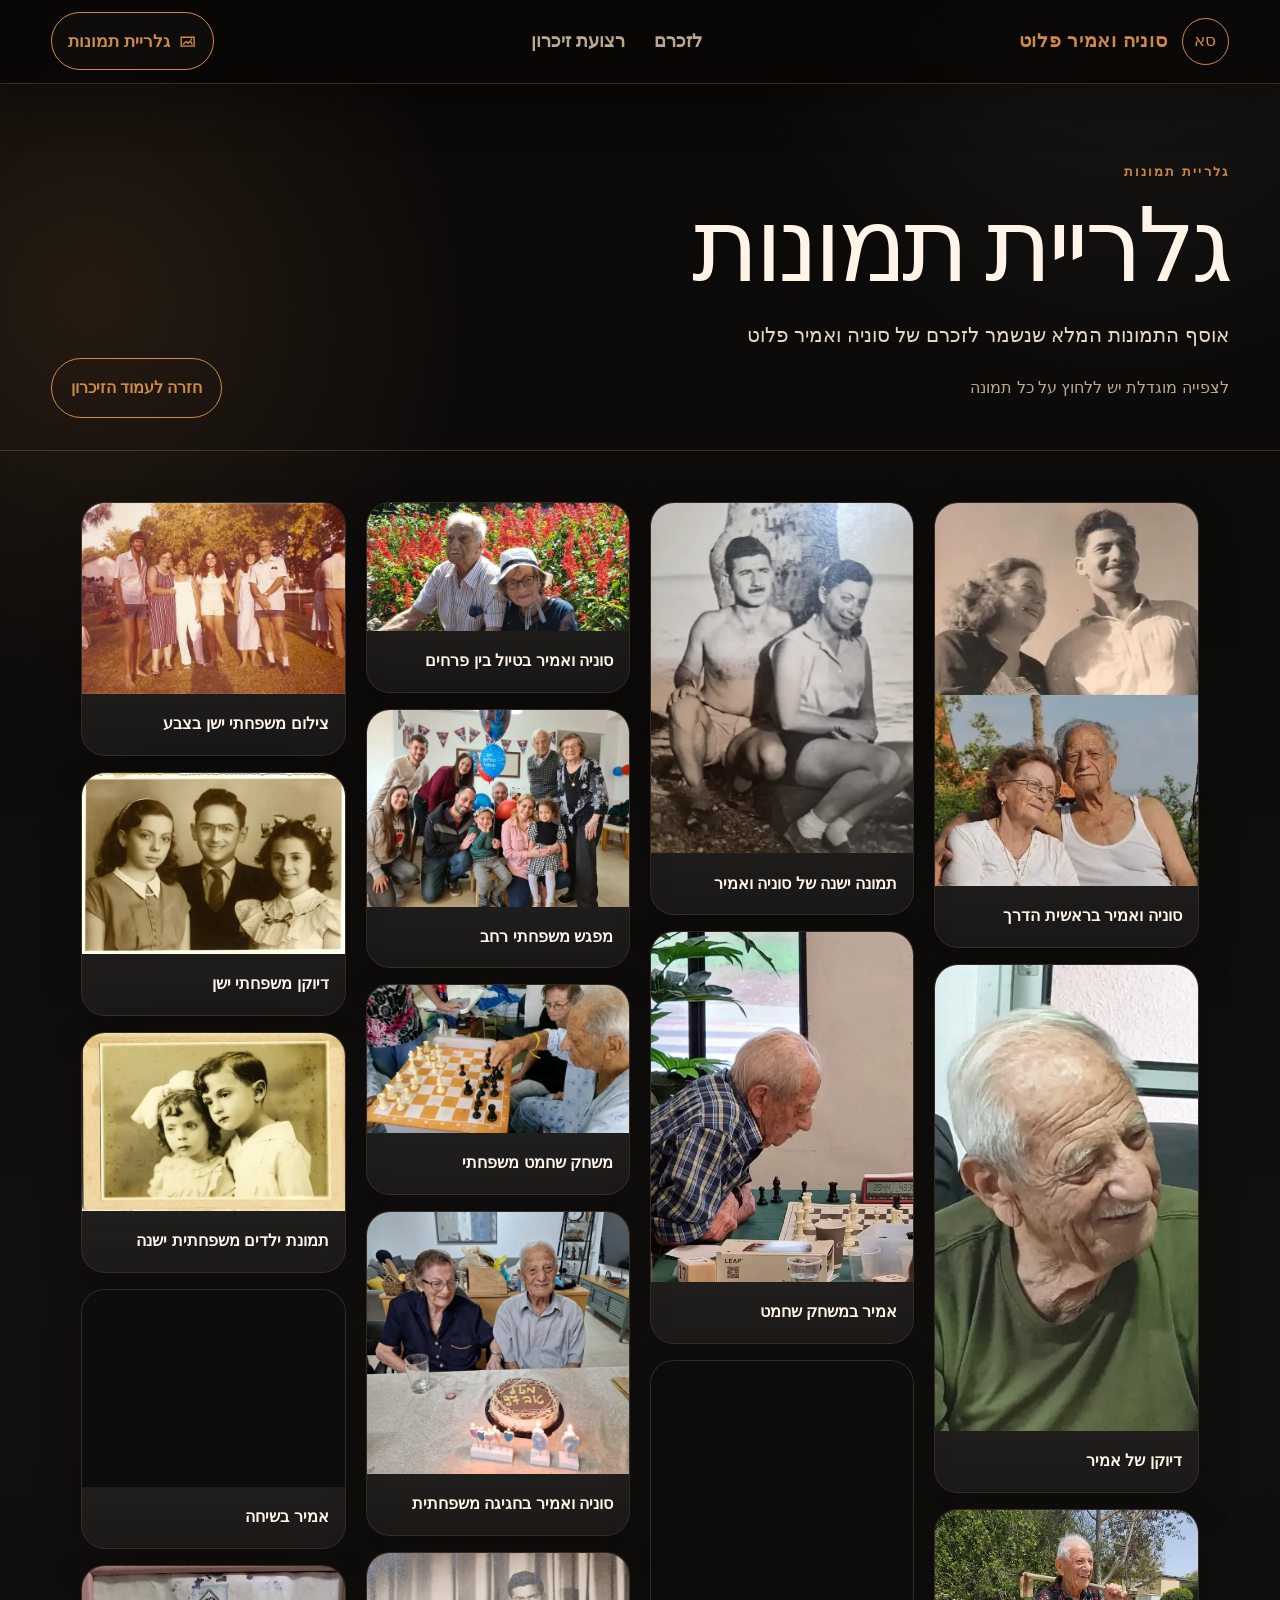
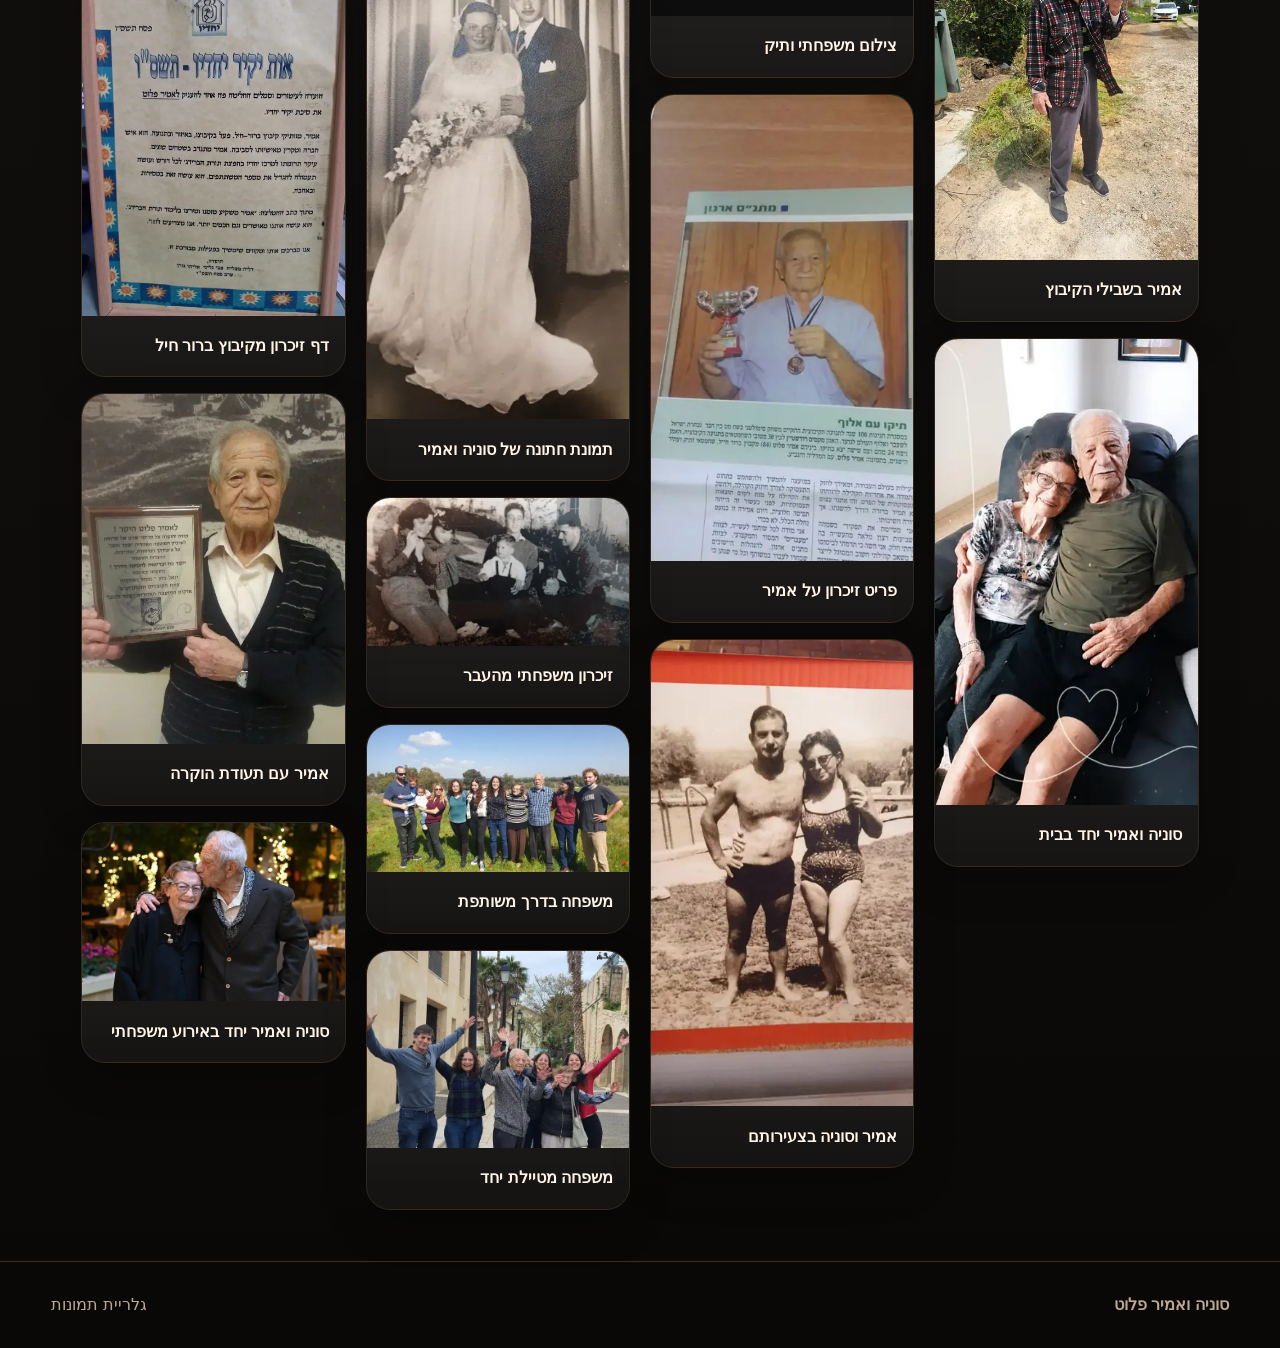
==== gallery.html @ 50bd8952 "Add files via upload" ====
<!DOCTYPE html>
<html dir="rtl" lang="he">
<head>
  <meta charset="utf-8"/>
  <meta name="viewport" content="width=device-width, initial-scale=1"/>
  <title>סוניה ואמיר פלוט — גלריית תמונות</title>
  <meta name="description" content="גלריית התמונות המלאה מתוך עמוד הזיכרון של סוניה ואמיר פלוט."/>
  <meta property="og:type" content="website" />
  <meta property="og:title" content="סוניה ואמיר פלוט — גלריית תמונות" />
  <meta property="og:description" content="גלריית התמונות המלאה מתוך עמוד הזיכרון של סוניה ואמיר פלוט." />
  <meta property="og:image" content="https://chengolz.github.io/gersh123/assets/shared-webp/photo-24.webp" />
  <meta property="og:url" content="https://chengolz.github.io/gersh123/gallery.html" />
  <meta name="twitter:card" content="summary_large_image" />
  <meta name="twitter:title" content="סוניה ואמיר פלוט — גלריית תמונות" />
  <meta name="twitter:description" content="גלריית התמונות המלאה מתוך עמוד הזיכרון של סוניה ואמיר פלוט." />
  <meta name="twitter:image" content="https://chengolz.github.io/gersh123/assets/shared-webp/photo-24.webp" />
  <link rel="stylesheet" href="assets/css/site.css"/>
  <script defer src="assets/js/site.js"></script>
</head>
<body class="theme-museum final-black-page">
<div class="site-shell">
  <a class="skip-link" href="#main">דילוג לתוכן המרכזי</a>

  <header class="site-header">
    <a class="brand" href="index.html" aria-label="דף הבית">
      <span class="brand-mark">סא</span>
      <span>סוניה ואמיר פלוט</span>
    </a>
    <nav class="site-nav" aria-label="ניווט ראשי">
      <a href="index.html#hero">לזכרם</a>
      <a href="index.html#ribbon">רצועת זיכרון</a>
    </nav>
    <a class="header-cta" href="gallery.html" aria-current="page">
      <svg aria-hidden="true" focusable="false" viewBox="0 0 24 24"><path d="M4 6.5h16v11H4z" fill="none" stroke="currentColor" stroke-width="1.7"></path><path d="m6.7 15.2 3.5-3.4 2.3 2.2 2.8-3 2.1 4.2" fill="none" stroke="currentColor" stroke-linecap="round" stroke-linejoin="round" stroke-width="1.7"></path><circle cx="16.6" cy="9.2" fill="currentColor" r="1.1"></circle></svg>
      גלריית תמונות
    </a>
  </header>

  <main id="main" tabindex="-1">
    <section class="gallery-hero clean-gallery-hero">
      <div class="gallery-hero-inner">
        <div>
          <p class="eyebrow">גלריית תמונות</p>
          <h1>גלריית תמונות</h1>
          <p class="lead">אוסף התמונות המלא שנשמר לזכרם של סוניה ואמיר פלוט</p>
          <p class="muted">לצפייה מוגדלת יש ללחוץ על כל תמונה</p>
        </div>
        <div class="gallery-actions">
          <a class="btn secondary" href="index.html">חזרה לעמוד הזיכרון</a>
        </div>
      </div>
    </section>

    <section aria-label="גלריית תמונות מלאה" class="container gallery-masonry refined-gallery-masonry">
      <figure class="gallery-card memory-item refined-gallery-card" data-full="assets/shared-webp/photo-01.webp" tabindex="0" role="button" aria-label="הגדל תמונה: סוניה ואמיר בראשית הדרך"><img src="assets/thumbs-webp/photo-01.webp" alt="סוניה ואמיר בראשית הדרך" width="439" height="640" loading="eager" decoding="async"/><figcaption>סוניה ואמיר בראשית הדרך</figcaption></figure>
      <figure class="gallery-card memory-item refined-gallery-card" data-full="assets/shared-webp/photo-02.webp" tabindex="0" role="button" aria-label="הגדל תמונה: דיוקן של אמיר"><img src="assets/thumbs-webp/photo-02.webp" alt="דיוקן של אמיר" width="360" height="640" loading="eager" decoding="async"/><figcaption>דיוקן של אמיר</figcaption></figure>
      <figure class="gallery-card memory-item refined-gallery-card" data-full="assets/shared-webp/photo-03.webp" tabindex="0" role="button" aria-label="הגדל תמונה: אמיר בשבילי הקיבוץ"><img src="assets/thumbs-webp/photo-03.webp" alt="אמיר בשבילי הקיבוץ" width="480" height="640" loading="eager" decoding="async"/><figcaption>אמיר בשבילי הקיבוץ</figcaption></figure>
      <figure class="gallery-card memory-item refined-gallery-card" data-full="assets/shared-webp/photo-04.webp" tabindex="0" role="button" aria-label="הגדל תמונה: סוניה ואמיר יחד בבית"><img src="assets/thumbs-webp/photo-04.webp" alt="סוניה ואמיר יחד בבית" width="360" height="640" loading="eager" decoding="async"/><figcaption>סוניה ואמיר יחד בבית</figcaption></figure>
      <figure class="gallery-card memory-item refined-gallery-card" data-full="assets/shared-webp/photo-05.webp" tabindex="0" role="button" aria-label="הגדל תמונה: תמונה ישנה של סוניה ואמיר"><img src="assets/thumbs-webp/photo-05.webp" alt="תמונה ישנה של סוניה ואמיר" width="480" height="640" loading="eager" decoding="async"/><figcaption>תמונה ישנה של סוניה ואמיר</figcaption></figure>
      <figure class="gallery-card memory-item refined-gallery-card" data-full="assets/shared-webp/photo-06.webp" tabindex="0" role="button" aria-label="הגדל תמונה: אמיר במשחק שחמט"><img src="assets/thumbs-webp/photo-06.webp" alt="אמיר במשחק שחמט" width="480" height="640" loading="eager" decoding="async"/><figcaption>אמיר במשחק שחמט</figcaption></figure>
      <figure class="gallery-card memory-item refined-gallery-card" data-full="assets/shared-webp/photo-07.webp" tabindex="0" role="button" aria-label="הגדל תמונה: צילום משפחתי ותיק"><img src="assets/thumbs-webp/photo-07.webp" alt="צילום משפחתי ותיק" width="640" height="622" loading="lazy" decoding="async"/><figcaption>צילום משפחתי ותיק</figcaption></figure>
      <figure class="gallery-card memory-item refined-gallery-card" data-full="assets/shared-webp/photo-08.webp" tabindex="0" role="button" aria-label="הגדל תמונה: פריט זיכרון על אמיר"><img src="assets/thumbs-webp/photo-08.webp" alt="פריט זיכרון על אמיר" width="360" height="640" loading="lazy" decoding="async"/><figcaption>פריט זיכרון על אמיר</figcaption></figure>
      <figure class="gallery-card memory-item refined-gallery-card" data-full="assets/shared-webp/photo-09.webp" tabindex="0" role="button" aria-label="הגדל תמונה: אמיר וסוניה בצעירותם"><img src="assets/thumbs-webp/photo-09.webp" alt="אמיר וסוניה בצעירותם" width="360" height="640" loading="lazy" decoding="async"/><figcaption>אמיר וסוניה בצעירותם</figcaption></figure>
      <figure class="gallery-card memory-item refined-gallery-card" data-full="assets/shared-webp/photo-10.webp" tabindex="0" role="button" aria-label="הגדל תמונה: סוניה ואמיר בטיול בין פרחים"><img src="assets/thumbs-webp/photo-10.webp" alt="סוניה ואמיר בטיול בין פרחים" width="640" height="311" loading="lazy" decoding="async"/><figcaption>סוניה ואמיר בטיול בין פרחים</figcaption></figure>
      <figure class="gallery-card memory-item refined-gallery-card" data-full="assets/shared-webp/photo-11.webp" tabindex="0" role="button" aria-label="הגדל תמונה: מפגש משפחתי רחב"><img src="assets/thumbs-webp/photo-11.webp" alt="מפגש משפחתי רחב" width="640" height="480" loading="lazy" decoding="async"/><figcaption>מפגש משפחתי רחב</figcaption></figure>
      <figure class="gallery-card memory-item refined-gallery-card" data-full="assets/shared-webp/photo-12.webp" tabindex="0" role="button" aria-label="הגדל תמונה: משחק שחמט משפחתי"><img src="assets/thumbs-webp/photo-12.webp" alt="משחק שחמט משפחתי" width="640" height="360" loading="lazy" decoding="async"/><figcaption>משחק שחמט משפחתי</figcaption></figure>
      <figure class="gallery-card memory-item refined-gallery-card" data-full="assets/shared-webp/photo-13.webp" tabindex="0" role="button" aria-label="הגדל תמונה: סוניה ואמיר בחגיגה משפחתית"><img src="assets/thumbs-webp/photo-13.webp" alt="סוניה ואמיר בחגיגה משפחתית" width="640" height="640" loading="lazy" decoding="async"/><figcaption>סוניה ואמיר בחגיגה משפחתית</figcaption></figure>
      <figure class="gallery-card memory-item refined-gallery-card" data-full="assets/shared-webp/photo-14.webp" tabindex="0" role="button" aria-label="הגדל תמונה: תמונת חתונה של סוניה ואמיר"><img src="assets/thumbs-webp/photo-14.webp" alt="תמונת חתונה של סוניה ואמיר" width="360" height="640" loading="lazy" decoding="async"/><figcaption>תמונת חתונה של סוניה ואמיר</figcaption></figure>
      <figure class="gallery-card memory-item refined-gallery-card" data-full="assets/shared-webp/photo-15.webp" tabindex="0" role="button" aria-label="הגדל תמונה: זיכרון משפחתי מהעבר"><img src="assets/thumbs-webp/photo-15.webp" alt="זיכרון משפחתי מהעבר" width="640" height="360" loading="lazy" decoding="async"/><figcaption>זיכרון משפחתי מהעבר</figcaption></figure>
      <figure class="gallery-card memory-item refined-gallery-card" data-full="assets/shared-webp/photo-16.webp" tabindex="0" role="button" aria-label="הגדל תמונה: משפחה בדרך משותפת"><img src="assets/thumbs-webp/photo-16.webp" alt="משפחה בדרך משותפת" width="640" height="360" loading="lazy" decoding="async"/><figcaption>משפחה בדרך משותפת</figcaption></figure>
      <figure class="gallery-card memory-item refined-gallery-card" data-full="assets/shared-webp/photo-17.webp" tabindex="0" role="button" aria-label="הגדל תמונה: משפחה מטיילת יחד"><img src="assets/thumbs-webp/photo-17.webp" alt="משפחה מטיילת יחד" width="640" height="480" loading="lazy" decoding="async"/><figcaption>משפחה מטיילת יחד</figcaption></figure>
      <figure class="gallery-card memory-item refined-gallery-card" data-full="assets/shared-webp/photo-18.webp" tabindex="0" role="button" aria-label="הגדל תמונה: צילום משפחתי ישן בצבע"><img src="assets/thumbs-webp/photo-18.webp" alt="צילום משפחתי ישן בצבע" width="640" height="464" loading="lazy" decoding="async"/><figcaption>צילום משפחתי ישן בצבע</figcaption></figure>
      <figure class="gallery-card memory-item refined-gallery-card" data-full="assets/shared-webp/photo-19.webp" tabindex="0" role="button" aria-label="הגדל תמונה: דיוקן משפחתי ישן"><img src="assets/thumbs-webp/photo-19.webp" alt="דיוקן משפחתי ישן" width="640" height="443" loading="lazy" decoding="async"/><figcaption>דיוקן משפחתי ישן</figcaption></figure>
      <figure class="gallery-card memory-item refined-gallery-card" data-full="assets/shared-webp/photo-20.webp" tabindex="0" role="button" aria-label="הגדל תמונה: תמונת ילדים משפחתית ישנה"><img src="assets/thumbs-webp/photo-20.webp" alt="תמונת ילדים משפחתית ישנה" width="640" height="435" loading="lazy" decoding="async"/><figcaption>תמונת ילדים משפחתית ישנה</figcaption></figure>
      <figure class="gallery-card memory-item refined-gallery-card" data-full="assets/shared-webp/photo-21.webp" tabindex="0" role="button" aria-label="הגדל תמונה: אמיר בשיחה"><img src="assets/thumbs-webp/photo-21.webp" alt="אמיר בשיחה" width="640" height="480" loading="lazy" decoding="async"/><figcaption>אמיר בשיחה</figcaption></figure>
      <figure class="gallery-card memory-item refined-gallery-card" data-full="assets/shared-webp/photo-22.webp" tabindex="0" role="button" aria-label="הגדל תמונה: דף זיכרון מקיבוץ ברור חיל"><img src="assets/thumbs-webp/photo-22.webp" alt="דף זיכרון מקיבוץ ברור חיל" width="480" height="640" loading="lazy" decoding="async"/><figcaption>דף זיכרון מקיבוץ ברור חיל</figcaption></figure>
      <figure class="gallery-card memory-item refined-gallery-card" data-full="assets/shared-webp/photo-23.webp" tabindex="0" role="button" aria-label="הגדל תמונה: אמיר עם תעודת הוקרה"><img src="assets/thumbs-webp/photo-23.webp" alt="אמיר עם תעודת הוקרה" width="480" height="640" loading="lazy" decoding="async"/><figcaption>אמיר עם תעודת הוקרה</figcaption></figure>
      <figure class="gallery-card memory-item refined-gallery-card" data-full="assets/shared-webp/photo-24.webp" tabindex="0" role="button" aria-label="הגדל תמונה: סוניה ואמיר יחד באירוע משפחתי"><img src="assets/thumbs-webp/photo-24.webp" alt="סוניה ואמיר יחד באירוע משפחתי" width="640" height="435" loading="lazy" decoding="async"/><figcaption>סוניה ואמיר יחד באירוע משפחתי</figcaption></figure>
    </section>
  </main>

  <footer class="footer">
    <div class="footer-inner">
      <strong>סוניה ואמיר פלוט</strong>
      <span>גלריית תמונות</span>
    </div>
  </footer>

  <dialog class="lightbox" data-lightbox aria-label="תצוגת תמונה מוגדלת">
    <button type="button" class="lightbox-close" data-lightbox-close aria-label="סגירת תמונה">
      <svg aria-hidden="true" fill="none" viewBox="0 0 24 24"><path d="M6 6l12 12M18 6 6 18" stroke="currentColor" stroke-linecap="round" stroke-width="2"></path></svg>
    </button>
    <img data-lightbox-img alt="תמונה מוגדלת מתוך אלבום הזיכרון" loading="lazy" decoding="async"/>
  </dialog>

  <button type="button" class="back-to-top" data-back-to-top aria-label="חזרה לראש העמוד">
    <span aria-hidden="true">↑</span>
  </button>

</div>
</body>
</html>
---- assets/css/site.css ----
:root{
  color-scheme: dark;
  --serif: Georgia, 'Times New Roman', serif;
  --sans: Arial, 'Segoe UI', sans-serif;
  --pad: clamp(1rem, 4vw, 4.5rem);
  --content: 1220px;
  --radius: 24px;
  --radius-lg: 38px;
  --shadow: 0 26px 90px rgba(0,0,0,.42);
}
*{box-sizing:border-box}
html{scroll-behavior:smooth;scroll-padding-top:100px}
html.has-lightbox{overflow:hidden}
body{margin:0;direction:rtl;text-align:right;font-family:var(--sans);line-height:1.78;background:var(--bg);color:var(--text);overflow-x:hidden}
a{color:inherit;text-decoration:none}
img{display:block;max-inline-size:100%;block-size:auto}
button{font:inherit;color:inherit}
svg{inline-size:1.12em;block-size:1.12em;vertical-align:-.18em}
.skip-link{position:absolute;inset-block-start:.8rem;inset-inline-start:.8rem;z-index:1000;transform:translateY(-160%);padding:.75rem 1rem;border-radius:999px;background:#fff;color:#111;transition:transform .18s ease}.skip-link:focus{transform:translateY(0)}
.site-shell{min-block-size:100vh;background:var(--texture)}
.site-header{position:sticky;inset-block-start:0;z-index:60;display:grid;grid-template-columns:auto 1fr auto;gap:1rem;align-items:center;padding-block:.78rem;padding-inline:var(--pad);border-block-end:1px solid var(--line);background:rgba(var(--header-rgb),.94);backdrop-filter:blur(14px);box-shadow:0 18px 50px rgba(0,0,0,.28)}
.brand{display:inline-flex;align-items:center;gap:.82rem;color:var(--accent);font-weight:900;letter-spacing:.04em;white-space:nowrap}.brand-mark{inline-size:2.95rem;block-size:2.95rem;display:grid;place-items:center;border:1px solid currentColor;border-radius:50%;font-family:var(--serif);font-weight:400;letter-spacing:0}.brand small{display:block;color:var(--muted);font-size:.72rem;font-weight:700;letter-spacing:0;line-height:1.2}.site-nav{display:flex;justify-content:center;align-items:center;gap:clamp(.65rem,2vw,2rem);color:var(--muted);font-weight:800}.site-nav a{position:relative;padding:.48rem .08rem}.site-nav a::after{content:'';position:absolute;inset-inline:0;inset-block-end:.16rem;block-size:1px;background:currentColor;transform:scaleX(0);transform-origin:center;transition:transform .2s ease}.site-nav a:hover::after,.site-nav .is-active::after{transform:scaleX(1)}.header-cta{display:inline-flex;align-items:center;gap:.5rem;border:1px solid var(--accent);padding:.78rem 1rem;border-radius:999px;color:var(--accent);font-weight:900;background:rgba(255,255,255,.025)}.header-cta:hover{background:var(--accent);color:var(--btn-text)}
.container{max-inline-size:var(--content);margin-inline:auto;padding-inline:var(--pad)}
.section{padding-block:clamp(4.2rem,8vw,7.5rem)}
.eyebrow{margin:0 0 .6rem;color:var(--accent);font-weight:900;letter-spacing:.16em;text-transform:uppercase;font-size:.82rem}
h1,h2,h3,p{margin-block-start:0}h1,h2,h3{font-family:var(--serif);font-weight:500;line-height:1.05}h1{font-size:clamp(3.7rem,8vw,8rem);letter-spacing:-.045em;margin-block-end:1rem}h2{font-size:clamp(2.4rem,5vw,5.4rem);letter-spacing:-.035em;margin-block-end:1rem}h3{font-size:clamp(1.4rem,2vw,2.1rem);margin-block-end:.55rem}.lead{font-size:clamp(1.06rem,1.6vw,1.35rem);color:var(--soft);max-inline-size:760px}.muted{color:var(--muted)}.gold-line{inline-size:min(280px,50vw);block-size:1px;background:linear-gradient(90deg,transparent,var(--accent),transparent);margin-block:1.25rem}.btn-row{display:flex;gap:.85rem;flex-wrap:wrap;margin-block-start:1.5rem}.btn{display:inline-flex;align-items:center;justify-content:center;gap:.55rem;border:1px solid var(--accent);background:var(--accent);color:var(--btn-text);padding:.92rem 1.15rem;border-radius:999px;font-weight:900;min-inline-size:150px}.btn.secondary{background:transparent;color:var(--accent)}.btn:hover{filter:brightness(1.08)}
.photo-cover,.photo-contain{margin:0;cursor:pointer}.photo-cover img{inline-size:100%;block-size:100%;object-fit:cover}.photo-contain{display:grid;place-items:center}.photo-contain img{inline-size:100%;block-size:100%;object-fit:contain}.photo-frame{position:relative;border:1px solid var(--line);background:rgba(255,255,255,.045);box-shadow:var(--shadow);overflow:hidden}.photo-frame::after{content:'';position:absolute;inset:0;pointer-events:none;background:linear-gradient(180deg,transparent,rgba(0,0,0,.24))}.caption{position:absolute;z-index:2;inset-inline:1rem;inset-block-end:1rem;padding:.75rem .9rem;border:1px solid rgba(255,255,255,.16);background:rgba(0,0,0,.48);backdrop-filter:blur(10px);color:var(--text);font-weight:900}
.doc-grid{display:grid;grid-template-columns:repeat(2,minmax(0,1fr));gap:1rem}.doc-card{display:block;position:relative;min-block-size:250px;padding:clamp(1.25rem,2.5vw,2rem);border:1px solid var(--line);border-radius:var(--radius);background:linear-gradient(135deg,rgba(255,255,255,.065),rgba(255,255,255,.025));box-shadow:var(--shadow)}.doc-card .doc-ico{inline-size:2.2rem;block-size:2.2rem;color:var(--accent);margin-block-end:1rem}.doc-card strong{display:block;color:var(--accent);margin-block-end:.4rem}.doc-card p{color:var(--soft)}.doc-card:hover{transform:translateY(-2px);transition:transform .18s ease}
.lightbox{position:fixed;inset:0;z-index:1000;display:none;place-items:center;padding:1rem;background:rgba(0,0,0,.88)}.lightbox.is-open{display:grid}.lightbox img{max-inline-size:min(96vw,1200px);max-block-size:88vh;object-fit:contain;border-radius:18px;box-shadow:0 30px 120px #000}.lightbox-close{position:fixed;inset-block-start:1rem;inset-inline-end:1rem;inline-size:3rem;block-size:3rem;border:1px solid rgba(255,255,255,.25);border-radius:50%;background:rgba(0,0,0,.45);display:grid;place-items:center;cursor:pointer}
.footer{padding:1.8rem var(--pad);border-block-start:1px solid var(--line);color:var(--muted)}.footer-inner{max-inline-size:var(--content);margin-inline:auto;display:flex;justify-content:space-between;gap:1rem;flex-wrap:wrap}

/* Museum black */
.theme-museum{--bg:#090807;--header-rgb:9,8,7;--card:#14100d;--text:#fff4e7;--soft:#e5d7c6;--muted:#bda993;--accent:#d08a47;--accent-2:#f3c079;--line:rgba(208,138,71,.28);--btn-text:#130d08;--texture:radial-gradient(circle at 7% 10%,rgba(208,138,71,.13),transparent 24rem),radial-gradient(circle at 88% 0%,rgba(255,255,255,.06),transparent 24rem),linear-gradient(180deg,#0b0908,#11100f 45%,#090807)}
.museum-hero{max-inline-size:1460px;margin-inline:auto;padding:clamp(1.4rem,4vw,4.2rem) var(--pad);display:grid;grid-template-columns:.92fr 1.08fr;gap:clamp(1rem,3vw,3rem);align-items:stretch;min-block-size:min(820px,calc(100vh - 90px))}.museum-copy{position:relative;z-index:2;align-self:center;padding:clamp(1.3rem,3.8vw,3.3rem);border:1px solid var(--line);background:linear-gradient(135deg,rgba(20,16,13,.92),rgba(9,8,7,.76));box-shadow:var(--shadow)}.museum-copy h1 span{color:var(--accent)}.museum-cover{position:relative;min-block-size:580px;border:1px solid var(--line);background:#050403;box-shadow:var(--shadow);overflow:hidden}.museum-cover .photo-cover{block-size:100%}.museum-cover img{filter:saturate(.74) contrast(1.12) brightness(.82);object-position:53% 44%}.museum-cover::after{content:'';position:absolute;inset:0;background:linear-gradient(90deg,rgba(9,8,7,.66),rgba(9,8,7,.06) 46%,rgba(9,8,7,.18));pointer-events:none}.museum-plaque{position:absolute;z-index:2;inset-inline-end:clamp(1rem,3vw,2rem);inset-block-end:clamp(1rem,3vw,2rem);max-inline-size:430px;padding:1.15rem;border:1px solid var(--line);background:rgba(9,8,7,.72);backdrop-filter:blur(10px)}
.memory-ribbon{padding-block:clamp(2.8rem,5vw,5rem);padding-inline:var(--pad);border-block:1px solid var(--line);background:linear-gradient(90deg,rgba(208,138,71,.1),rgba(255,255,255,.035),rgba(208,138,71,.1))}.ribbon-inner{max-inline-size:var(--content);margin-inline:auto;display:grid;grid-template-columns:.86fr 1.32fr .86fr;gap:1px;background:var(--line);border:1px solid var(--line)}.ribbon-panel{padding:clamp(1.25rem,3vw,2.2rem);background:var(--bg)}.ribbon-panel strong{display:block;color:var(--accent);font-family:var(--serif);font-size:clamp(1.35rem,2vw,2rem);font-weight:500}.ribbon-panel .date{display:block;color:var(--muted);margin-block-start:.25rem}.ribbon-center{text-align:center}.ribbon-center p{max-inline-size:680px;margin-inline:auto;color:var(--soft)}
.museum-waypoints{display:grid;grid-template-columns:.34fr .66fr;gap:clamp(1.5rem,4vw,4rem);align-items:start}.waypoint-aside{position:sticky;inset-block-start:110px}.waypoint-list{list-style:none;margin:0;padding:0;display:grid;gap:1rem}.waypoint-card{display:grid;grid-template-columns:5.2rem 1fr;gap:1rem;padding:1.25rem;border:1px solid var(--line);border-radius:var(--radius);background:linear-gradient(135deg,rgba(208,138,71,.09),rgba(255,255,255,.035));box-shadow:var(--shadow)}.waypoint-card time{color:var(--accent);font-weight:900}.waypoint-card p{color:var(--soft)}
.farewell-museum{background:linear-gradient(180deg,rgba(208,138,71,.07),transparent)}.farewell-layout{display:grid;grid-template-columns:1fr 1fr;gap:clamp(1rem,3vw,2.5rem);align-items:stretch}.farewell-quote{padding:clamp(1.4rem,4vw,3rem);border:1px solid var(--line);border-radius:var(--radius-lg);background:linear-gradient(135deg,rgba(255,255,255,.055),rgba(208,138,71,.06));box-shadow:var(--shadow)}.farewell-quote blockquote{margin:0;font-family:var(--serif);font-size:clamp(1.55rem,3vw,2.6rem);line-height:1.35;color:var(--text)}
.saved-moments{display:grid;grid-template-columns:1.05fr .95fr;gap:1rem;align-items:stretch}.saved-main{min-block-size:560px;border-radius:var(--radius-lg)}.saved-side{display:grid;grid-template-columns:1fr 1fr;gap:1rem}.saved-side figure{margin:0;border-radius:var(--radius);min-block-size:255px}.album-top{display:flex;align-items:end;justify-content:space-between;gap:1.5rem;flex-wrap:wrap}.album-note{max-inline-size:780px;color:var(--soft)}

/* Warm blue / plum */
.theme-warm{--bg:#101827;--header-rgb:16,24,39;--card:#1a2740;--text:#fff3e3;--soft:#e8dac8;--muted:#b8c4cf;--accent:#d9b46d;--accent-2:#86c7c2;--rose:#cc8ba0;--line:rgba(217,180,109,.28);--btn-text:#101827;--texture:radial-gradient(circle at 12% 7%,rgba(134,199,194,.20),transparent 30rem),radial-gradient(circle at 88% 10%,rgba(204,139,160,.19),transparent 28rem),linear-gradient(135deg,#0d1422,#17233c 48%,#2c1e31 100%)}
.warm-hero{padding:clamp(2rem,5vw,5.5rem) var(--pad) 0}.warm-hero-inner{max-inline-size:var(--content);margin-inline:auto;display:grid;grid-template-columns:.92fr 1.08fr;gap:clamp(1rem,4vw,4rem);align-items:center}.warm-copy{padding-block:clamp(1rem,4vw,4rem)}.warm-copy h1 span{color:var(--accent-2)}.warm-art{position:relative;min-block-size:660px;display:grid;place-items:center}.warm-art:before{content:'';position:absolute;inset:8% 6% 5% 16%;border:1px solid rgba(134,199,194,.38);border-radius:44% 56% 54% 46%;transform:rotate(8deg)}.warm-art:after{content:'';position:absolute;inset:15% 13% 12% 0;border:1px solid rgba(217,180,109,.35);border-radius:50%;transform:rotate(-10deg)}.warm-portrait{position:relative;z-index:1;inline-size:min(560px,86vw);aspect-ratio:4/5;border-radius:48% 48% 20% 20%;border:1px solid var(--line);box-shadow:var(--shadow);overflow:hidden}.warm-portrait img{object-position:55% 42%;filter:saturate(.9) contrast(1.04) brightness(.9)}.warm-badge{position:absolute;z-index:2;inset-inline-start:0;inset-block-end:8%;padding:1rem 1.15rem;border:1px solid var(--line);border-radius:22px;background:rgba(16,24,39,.82);box-shadow:var(--shadow);max-inline-size:300px}.warm-ribbon{padding-block:clamp(3rem,6vw,5rem)}.constellation{display:grid;grid-template-columns:repeat(4,minmax(0,1fr));gap:1rem}.constellation-card{position:relative;padding:1.35rem;border:1px solid var(--line);border-radius:var(--radius);background:rgba(255,255,255,.06);box-shadow:var(--shadow);min-block-size:210px}.constellation-card:before{content:'';position:absolute;inset-block-start:1rem;inset-inline-end:1rem;inline-size:.62rem;block-size:.62rem;border-radius:50%;background:var(--accent-2);box-shadow:0 0 0 .45rem rgba(134,199,194,.09)}.constellation-card p{color:var(--soft)}
.warm-waypoints{display:grid;grid-template-columns:repeat(6,minmax(0,1fr));gap:.9rem}.warm-step{position:relative;min-block-size:265px;padding:1rem;border:1px solid var(--line);border-radius:32px;background:linear-gradient(180deg,rgba(255,255,255,.07),rgba(255,255,255,.03));overflow:hidden}.warm-step:nth-child(even){transform:translateY(2.3rem)}.warm-step time{display:inline-grid;place-items:center;inline-size:3.7rem;block-size:3.7rem;border-radius:50%;background:rgba(134,199,194,.14);color:var(--accent-2);font-weight:900;margin-block-end:1rem}.warm-step p{color:var(--soft);font-size:.98rem}.farewell-warm{background:linear-gradient(180deg,rgba(134,199,194,.08),rgba(204,139,160,.06))}.farewell-cards{display:grid;grid-template-columns:.9fr 1.1fr;gap:1rem;align-items:start}.letter-note{padding:clamp(1.3rem,3vw,2.4rem);border:1px solid rgba(255,243,227,.18);border-radius:var(--radius-lg);background:rgba(255,243,227,.09);box-shadow:var(--shadow)}.warm-album{display:grid;grid-template-columns:repeat(12,1fr);gap:1rem}.warm-album figure{margin:0;border-radius:26px}.warm-album .a{grid-column:span 5;grid-row:span 2;min-block-size:540px}.warm-album .b{grid-column:span 4;min-block-size:260px}.warm-album .c{grid-column:span 3;min-block-size:260px}.warm-album .d{grid-column:span 3;min-block-size:260px}.warm-album .e{grid-column:span 4;min-block-size:260px}.warm-album .f{grid-column:span 5;min-block-size:260px}.warm-closing{padding:clamp(4rem,9vw,8rem) var(--pad);text-align:center;background:radial-gradient(circle at center,rgba(217,180,109,.13),transparent 32rem)}

/* Velvet no-waypoints */
.theme-velvet{--bg:#120d13;--header-rgb:18,13,19;--card:#211623;--text:#fff0e8;--soft:#ecd7cc;--muted:#c1a7a9;--accent:#d7a16a;--accent-2:#c77c8c;--line:rgba(215,161,106,.27);--btn-text:#1a1011;--texture:radial-gradient(circle at 18% 4%,rgba(199,124,140,.20),transparent 28rem),radial-gradient(circle at 84% 14%,rgba(215,161,106,.18),transparent 26rem),linear-gradient(160deg,#120d13,#251426 54%,#150f15)}
.velvet-hero{padding:clamp(2rem,5vw,5rem) var(--pad)}.velvet-card{max-inline-size:var(--content);margin-inline:auto;display:grid;grid-template-columns:1.08fr .92fr;gap:clamp(1rem,4vw,3rem);align-items:stretch;border:1px solid var(--line);border-radius:44px;background:linear-gradient(135deg,rgba(255,255,255,.06),rgba(255,255,255,.025));box-shadow:var(--shadow);overflow:hidden}.velvet-copy{padding:clamp(1.5rem,4vw,4rem);align-self:center}.velvet-copy h1 span{color:var(--accent-2)}.velvet-photo{min-block-size:620px}.velvet-photo img{filter:saturate(.88) contrast(1.05) brightness(.9);object-position:52% 42%}.velvet-ribbon-grid{display:grid;grid-template-columns:1fr 1fr;gap:1rem}.velvet-ribbon-card{border:1px solid var(--line);border-radius:var(--radius-lg);padding:clamp(1.3rem,3vw,2.4rem);background:rgba(255,255,255,.055);box-shadow:var(--shadow)}.velvet-ribbon-card.big{grid-column:1/-1;background:linear-gradient(135deg,rgba(215,161,106,.11),rgba(199,124,140,.09))}.velvet-farewell{background:linear-gradient(180deg,rgba(215,161,106,.08),rgba(199,124,140,.06))}.velvet-farewell-layout{display:grid;grid-template-columns:.8fr 1.2fr;gap:1rem}.velvet-album{display:grid;grid-template-columns:repeat(10,1fr);gap:1rem}.velvet-album figure{margin:0;border-radius:var(--radius)}.velvet-album .wide{grid-column:span 6;min-block-size:350px}.velvet-album .tall{grid-column:span 4;grid-row:span 2;min-block-size:710px}.velvet-album .small{grid-column:span 3;min-block-size:270px}.velvet-album .mid{grid-column:span 4;min-block-size:270px}.velvet-closing{padding:clamp(4rem,9vw,8rem) var(--pad);text-align:center;background:radial-gradient(circle at center,rgba(199,124,140,.15),transparent 30rem)}

/* Gallery page */
.gallery-hero{padding:clamp(3rem,6vw,6rem) var(--pad) clamp(1.5rem,3vw,3rem);border-block-end:1px solid var(--line)}.gallery-hero-inner{max-inline-size:var(--content);margin-inline:auto;display:grid;grid-template-columns:1fr auto;gap:1rem;align-items:end}.gallery-masonry{columns:4 240px;column-gap:1rem;padding-block:clamp(2rem,4vw,4rem)}.gallery-card{break-inside:avoid;margin:0 0 1rem;border:1px solid var(--line);border-radius:22px;overflow:hidden;background:rgba(255,255,255,.05);box-shadow:0 16px 42px rgba(0,0,0,.22);cursor:pointer}.gallery-card img{inline-size:100%;block-size:auto}.gallery-card figcaption{padding:.78rem .9rem;color:var(--soft);font-weight:800}.gallery-actions{display:flex;gap:.7rem;flex-wrap:wrap;justify-content:flex-end}
@media(max-width:1080px){.site-header{grid-template-columns:1fr auto}.site-nav{grid-column:1/-1;justify-content:flex-start;overflow-x:auto;padding-block-start:.35rem}.museum-hero,.museum-waypoints,.farewell-layout,.saved-moments,.warm-hero-inner,.farewell-cards,.velvet-card,.velvet-farewell-layout{grid-template-columns:1fr}.museum-cover,.warm-art,.velvet-photo{min-block-size:520px}.ribbon-inner{grid-template-columns:1fr}.ribbon-center{text-align:right}.constellation{grid-template-columns:repeat(2,minmax(0,1fr))}.warm-waypoints{grid-template-columns:repeat(3,minmax(0,1fr))}.warm-step:nth-child(even){transform:none}.waypoint-aside{position:static}.saved-main{min-block-size:420px}.warm-album .a,.warm-album .b,.warm-album .c,.warm-album .d,.warm-album .e,.warm-album .f{grid-column:span 6;min-block-size:300px}.velvet-album .wide,.velvet-album .tall,.velvet-album .small,.velvet-album .mid{grid-column:span 5;min-block-size:300px}.velvet-ribbon-grid{grid-template-columns:1fr}}
@media(max-width:700px){:root{--pad:1rem}.brand span:last-child{display:none}.header-cta{padding-inline:.82rem;font-size:.92rem}.site-header{gap:.6rem}.site-nav{gap:1rem;font-size:.92rem}h1{font-size:clamp(3.1rem,17vw,5.1rem)}h2{font-size:clamp(2rem,12vw,3.3rem)}.museum-hero{min-block-size:auto}.museum-cover,.warm-art,.velvet-photo{min-block-size:390px}.museum-plaque,.warm-badge{inset-inline:1rem;inset-block-end:1rem;max-inline-size:none}.doc-grid,.constellation,.saved-side,.warm-waypoints{grid-template-columns:1fr}.waypoint-card{grid-template-columns:1fr}.saved-main{min-block-size:300px}.saved-side figure{min-block-size:220px}.warm-album,.velvet-album{grid-template-columns:1fr}.warm-album .a,.warm-album .b,.warm-album .c,.warm-album .d,.warm-album .e,.warm-album .f,.velvet-album .wide,.velvet-album .tall,.velvet-album .small,.velvet-album .mid{grid-column:auto;min-block-size:260px}.section{padding-block:3.2rem}.btn-row{flex-direction:column}.btn{inline-size:100%}.footer-inner{display:grid}.gallery-hero-inner{grid-template-columns:1fr}.gallery-actions{justify-content:flex-start}.gallery-masonry{columns:1}}


/* Final concept pass: stronger production headings, less AI-like explanatory copy */
.section-heading{margin-block-end:clamp(1.2rem,2.8vw,2.2rem)}
.section-heading .section-title,.section-title{color:var(--accent);font-family:var(--serif);font-weight:500;line-height:.98;letter-spacing:-.035em;font-size:clamp(3rem,6.2vw,6.9rem);margin-block:0 .65rem;text-transform:none}
.section-title.compact-title{font-size:clamp(2.25rem,4.4vw,4.6rem)}
.section-note{margin:0;color:var(--soft);font-size:clamp(1.05rem,1.45vw,1.28rem);line-height:1.75;max-inline-size:820px}
.section-heading .eyebrow{font-size:clamp(1.15rem,2.3vw,2rem);letter-spacing:.04em;text-transform:none;margin-block-end:.35rem}
.farewell-quote .section-title,.letter-note .section-title{font-size:clamp(3rem,5.4vw,5.7rem)}
.doc-card strong{font-size:clamp(1.25rem,1.8vw,1.7rem);font-family:var(--serif);font-weight:500;color:var(--accent)}
.doc-card h3{font-family:var(--sans);font-size:clamp(1rem,1.25vw,1.2rem);font-weight:900;color:var(--text);letter-spacing:0;margin-block:.3rem .8rem}
.doc-card p{font-size:1.02rem}.warm-first .museum-copy h1 span{color:var(--accent-2)}.warm-cover img{object-position:55% 42%}.warm-first .museum-plaque{border-color:rgba(134,199,194,.33)}
.warm-waypoints{grid-template-columns:repeat(4,minmax(0,1fr))}.warm-step{min-block-size:220px}.warm-step:nth-child(even){transform:none}.velvet-ribbon-grid{grid-template-columns:repeat(2,minmax(0,1fr))}.velvet-ribbon-card.big{grid-column:auto}
@media(max-width:1080px){.warm-waypoints{grid-template-columns:repeat(2,minmax(0,1fr))}.section-heading .section-title,.section-title{font-size:clamp(2.7rem,9vw,5rem)}}
@media(max-width:700px){.section-heading .section-title,.section-title{font-size:clamp(2.45rem,14vw,4.1rem)}.section-title.compact-title{font-size:clamp(2.2rem,12vw,3.4rem)}.section-note{font-size:1.02rem}.warm-waypoints,.velvet-ribbon-grid{grid-template-columns:1fr}.museum-copy{padding:1.25rem}.museum-plaque{position:static;margin:1rem;border-inline:0;border-block:1px solid var(--line);max-inline-size:none}.museum-cover{display:flex;flex-direction:column}.museum-cover .photo-cover{min-block-size:350px}}


/* Memory ribbon replacement for the former milestones section */
.memory-strip-section{
  position:relative;
  overflow:hidden;
  background:
    radial-gradient(circle at 18% 0%, rgba(208,138,71,.11), transparent 28rem),
    linear-gradient(180deg, rgba(255,255,255,.025), rgba(208,138,71,.045));
  border-block:1px solid var(--line);
}
.memory-strip-section::before{
  content:'';
  position:absolute;
  inset-inline:var(--pad);
  inset-block-start:0;
  block-size:1px;
  background:linear-gradient(90deg,transparent,var(--accent),transparent);
  opacity:.75;
}
.memory-strip-layout{display:grid;gap:clamp(1.3rem,3vw,2.4rem)}
.memory-strip-heading{max-inline-size:920px}
.memory-preview-grid{
  display:grid;
  grid-template-columns:1.15fr .85fr .85fr;
  grid-auto-rows:minmax(210px, 16vw);
  gap:1rem;
}
.memory-preview-grid figure{
  margin:0;
  border-radius:var(--radius);
  min-block-size:210px;
}
.memory-preview-grid .preview-large{
  grid-row:span 2;
  border-radius:var(--radius-lg);
}
.memory-preview-grid .caption{
  inset-inline:1rem;
  inset-block-end:1rem;
}
.book-preview{
  display:grid;
  grid-template-columns:.82fr 1fr 1fr;
  gap:1rem;
  align-items:stretch;
  padding:clamp(1rem,2vw,1.4rem);
  border:1px solid var(--line);
  border-radius:var(--radius-lg);
  background:linear-gradient(135deg, rgba(255,255,255,.055), rgba(208,138,71,.06));
  box-shadow:var(--shadow);
}
.book-copy{
  display:flex;
  flex-direction:column;
  justify-content:center;
  padding:clamp(.6rem,1.5vw,1.2rem);
}
.book-copy h3{color:var(--text);font-size:clamp(1.75rem,3vw,3rem);margin-block:.2rem .7rem}
.book-copy p:not(.eyebrow){color:var(--soft);margin:0}
.book-page{
  position:relative;
  min-block-size:320px;
  padding:.72rem;
  border-radius:24px;
  background:rgba(255,244,231,.06);
}
.book-page img{
  inline-size:100%;
  block-size:100%;
  object-fit:contain;
  background:#efe7de;
  border-radius:16px;
}
.book-page figcaption{
  position:absolute;
  inset-inline:1.05rem;
  inset-block-end:1.05rem;
  padding:.55rem .75rem;
  border:1px solid rgba(255,244,231,.18);
  background:rgba(9,8,7,.72);
  color:var(--text);
  font-weight:900;
  border-radius:999px;
  text-align:center;
}
.strip-actions{display:flex;justify-content:flex-start}
@media(max-width:1080px){
  .memory-preview-grid{grid-template-columns:1fr 1fr;grid-auto-rows:minmax(220px, 28vw)}
  .memory-preview-grid .preview-large{grid-column:span 2;grid-row:auto;min-block-size:360px}
  .book-preview{grid-template-columns:1fr 1fr}
  .book-copy{grid-column:1/-1}
}
@media(max-width:700px){
  .memory-preview-grid{grid-template-columns:1fr;grid-auto-rows:auto}
  .memory-preview-grid .preview-large{grid-column:auto;min-block-size:260px}
  .memory-preview-grid figure{min-block-size:240px}
  .book-preview{grid-template-columns:1fr;border-radius:var(--radius);padding:1rem}
  .book-page{min-block-size:260px}
  .book-page figcaption{font-size:.9rem;inset-inline:.8rem;inset-block-end:.8rem}
}


/* ===== Black memorial final fix ===== */
.final-black-page .brand small{display:none}
.final-black-page .brand{gap:.9rem}
.final-black-page .brand span:last-child{font-size:1rem;font-weight:800;line-height:1.2}
.final-black-page .site-nav a.is-active{color:var(--accent)}
.hero-clean h1,.hero-clean h1 span{color:var(--text)!important}
.hero-clean .lead-soft{color:var(--soft);font-size:1.08rem;line-height:1.85;margin-block-start:.9rem}
.date-pair{display:grid;grid-template-columns:repeat(2,minmax(0,1fr));gap:.9rem;margin:1.2rem 0 1.4rem}
.date-chip{padding:1rem 1.05rem;border:1px solid rgba(215,161,106,.22);border-radius:22px;background:linear-gradient(180deg,rgba(255,255,255,.04),rgba(255,255,255,.02));box-shadow:0 12px 30px rgba(0,0,0,.16)}
.date-chip strong{display:block;color:var(--text);font-family:var(--serif);font-size:1.28rem;font-weight:500;margin-block-end:.28rem}
.date-chip span{display:block;color:var(--soft);font-weight:800;letter-spacing:.02em}
.hero-photo{min-block-size:640px}
.hero-plaque{max-inline-size:26rem}
.ornate-frame{position:relative;overflow:hidden;border:1px solid rgba(215,161,106,.20);box-shadow:0 24px 60px rgba(0,0,0,.28), inset 0 0 0 1px rgba(255,255,255,.05)}
.ornate-frame::after{content:'';position:absolute;inset:12px;border:1px solid rgba(215,161,106,.12);border-radius:calc(var(--radius-lg) - 8px);pointer-events:none}
.caption-pill{position:absolute;inset-inline:auto 1rem;inset-block-end:1rem;display:inline-flex;align-items:center;gap:.5rem;padding:.62rem .9rem;border-radius:999px;background:rgba(8,8,8,.72);border:1px solid rgba(215,161,106,.22);color:var(--text);font-weight:900;backdrop-filter:blur(8px)}
.caption-bar{position:absolute;inset-inline:1rem;inset-block-end:1rem;display:flex;justify-content:space-between;align-items:center;gap:.8rem;padding:.82rem 1rem;background:linear-gradient(180deg,rgba(8,8,8,.34),rgba(8,8,8,.88));border:1px solid rgba(215,161,106,.18);border-radius:18px;color:var(--text)}
.caption-bar strong{font-family:var(--serif);font-weight:500;font-size:1.18rem;color:var(--text)}
.caption-bar span{color:#e0d7ca;font-weight:700;font-size:.96rem}
.ribbon-cards-section{background:linear-gradient(180deg,rgba(255,255,255,.02),rgba(215,161,106,.05));border-block:1px solid var(--line)}
.ribbon-cards-grid{display:grid;grid-template-columns:repeat(3,minmax(0,1fr));gap:1rem}
.memory-card{display:flex;flex-direction:column;min-block-size:100%;text-decoration:none;border-radius:30px;overflow:hidden;border:1px solid rgba(215,161,106,.18);background:linear-gradient(180deg,rgba(255,255,255,.05),rgba(255,255,255,.025));box-shadow:0 20px 44px rgba(0,0,0,.22);transition:transform .2s ease,border-color .2s ease,box-shadow .2s ease}
.memory-card:hover{transform:translateY(-3px);border-color:rgba(215,161,106,.35);box-shadow:0 24px 50px rgba(0,0,0,.28)}
.memory-card-media{position:relative;min-block-size:210px;background:#13110f;display:grid;place-items:center;overflow:hidden}
.memory-card-media img{inline-size:100%;block-size:100%;object-fit:cover}
.memory-card-copy{padding:1.15rem 1.15rem 1.25rem}
.memory-card-copy h3{margin:0 0 .45rem;color:var(--text);font-family:var(--serif);font-size:2rem;font-weight:500}
.memory-card-copy p{margin:0;color:var(--soft);line-height:1.7}
.floating-tag{position:absolute;inset-inline-start:1rem;inset-block-start:1rem;padding:.45rem .78rem;border-radius:999px;background:rgba(8,8,8,.72);border:1px solid rgba(215,161,106,.22);color:var(--text);font-weight:800;font-size:.9rem}
.media-book img{object-fit:contain;background:#efe6da;padding:1rem}
.media-doc{background:radial-gradient(circle at 50% 20%,rgba(215,161,106,.20),transparent 35%),linear-gradient(180deg,#12100d,#1a1511)}
.doc-preview{display:grid;gap:.55rem;justify-items:center;text-align:center;color:var(--text);font-weight:800}
.doc-preview-ico{display:grid;place-items:center;inline-size:4.2rem;block-size:4.2rem;border-radius:50%;border:1px solid rgba(215,161,106,.22);background:rgba(255,255,255,.04)}
.doc-preview-ico svg{inline-size:1.6rem;block-size:1.6rem}
.texts-showcase{background:linear-gradient(180deg,rgba(215,161,106,.05),rgba(255,255,255,.02))}
.writings-grid{display:grid;grid-template-columns:repeat(2,minmax(0,1fr));gap:1rem}
.writing-card{min-block-size:430px;padding:1rem;background:linear-gradient(180deg,rgba(255,247,236,.09),rgba(255,247,236,.04))}
.writing-card img{inline-size:100%;block-size:100%;object-fit:contain;background:#efe7de;border-radius:18px}
.refined-card{padding:1.4rem;border-radius:26px;background:linear-gradient(180deg,rgba(255,255,255,.06),rgba(255,255,255,.03));border:1px solid rgba(215,161,106,.18);box-shadow:0 18px 42px rgba(0,0,0,.18)}
.album-refined{background:linear-gradient(180deg,rgba(255,255,255,.02),rgba(215,161,106,.05))}
.refined-gallery-grid{display:grid;grid-template-columns:1.2fr 1fr 1fr;gap:1rem;grid-auto-rows:minmax(240px,auto)}
.refined-gallery-grid .large{grid-column:span 2;grid-row:span 1;min-block-size:340px}
.refined-gallery-grid .tall{grid-row:span 2;min-block-size:640px}
.hero-tile{min-block-size:260px}
.refined-gallery-card{border-radius:24px;border-color:rgba(215,161,106,.15);background:linear-gradient(180deg,rgba(255,255,255,.05),rgba(255,255,255,.03))}
.refined-gallery-card figcaption{display:flex;align-items:center;min-block-size:3.8rem;padding:1rem 1rem;color:var(--text);font-weight:800;background:linear-gradient(180deg,rgba(255,255,255,.03),rgba(255,255,255,.015))}
.clean-gallery-hero{padding-block-end:2rem}
@media(max-width:1080px){.date-pair,.ribbon-cards-grid,.writings-grid,.refined-gallery-grid{grid-template-columns:1fr 1fr}.refined-gallery-grid .large{grid-column:span 2}.refined-gallery-grid .tall{grid-row:auto;min-block-size:320px}.hero-photo{min-block-size:520px}}
@media(max-width:700px){.date-pair,.ribbon-cards-grid,.writings-grid,.refined-gallery-grid{grid-template-columns:1fr}.refined-gallery-grid .large{grid-column:auto}.caption-bar{flex-direction:column;align-items:flex-start}.memory-card-media{min-block-size:190px}.hero-photo{min-block-size:360px}.date-chip strong{font-size:1.16rem}.caption-pill{inset-inline:1rem auto;font-size:.92rem}}


/* ===== Memory hub update ===== */
.memory-hub-grid{display:grid;grid-template-columns:repeat(4,minmax(0,1fr));gap:1rem;align-items:stretch}
.memory-tile{margin:0;min-block-size:100%;border-radius:30px;overflow:hidden}
.photo-tile{min-block-size:325px}
.action-tile{display:grid;grid-template-rows:auto auto auto 1fr;gap:.75rem;align-content:start;padding:1.15rem 1.1rem 1.25rem;border:1px solid rgba(215,161,106,.18);background:linear-gradient(180deg,rgba(255,255,255,.05),rgba(255,255,255,.025));box-shadow:0 20px 44px rgba(0,0,0,.22);text-align:right;color:var(--text);cursor:pointer;transition:transform .2s ease,border-color .2s ease,box-shadow .2s ease}
.action-tile:hover{transform:translateY(-3px);border-color:rgba(215,161,106,.35);box-shadow:0 24px 50px rgba(0,0,0,.28)}
.tile-topper{display:inline-flex;justify-self:start;padding:.42rem .72rem;border-radius:999px;background:rgba(8,8,8,.66);border:1px solid rgba(215,161,106,.18);font-size:.9rem;font-weight:900;color:var(--text)}
.tile-title{display:block;font-family:var(--serif);font-weight:500;font-size:2rem;line-height:1.05;color:var(--text)}
.tile-text{display:block;color:var(--soft);line-height:1.75;align-self:end;min-block-size:3.8em}
.tile-icon-stack{position:relative;display:block;block-size:164px;margin-block-end:.15rem}
.tile-icon-stack img{position:absolute;inline-size:66%;block-size:126px;object-fit:cover;border-radius:18px;border:1px solid rgba(215,161,106,.16);box-shadow:0 12px 24px rgba(0,0,0,.22)}
.tile-icon-stack img:nth-child(1){inset-inline-start:0;inset-block-start:18px;transform:rotate(-7deg)}
.tile-icon-stack img:nth-child(2){inset-inline-start:19%;inset-block-start:0;transform:rotate(2deg)}
.tile-icon-stack img:nth-child(3){inset-inline-start:38%;inset-block-start:26px;transform:rotate(8deg)}
.mini-page-preview{position:relative;display:block;block-size:164px}
.mini-page{position:absolute;inset-inline-start:13%;inset-block-start:10px;inline-size:52%;block-size:138px;background:#f2e7d8;border:10px solid #c7807c;border-bottom-width:24px;border-radius:10px;box-shadow:0 14px 30px rgba(0,0,0,.22)}
.mini-page::before{content:'';position:absolute;inset-inline:14px;inset-block-start:18px;block-size:2px;background:#d7c6b8;box-shadow:0 16px 0 #d7c6b8,0 32px 0 #d7c6b8,0 48px 0 #d7c6b8,0 64px 0 #d7c6b8}
.mini-page.second{inset-inline-start:40%;inset-block-start:22px;transform:rotate(1deg)}
.doc-preview-card{align-self:start;justify-items:start;text-align:right;padding:1rem;border-radius:22px;background:linear-gradient(180deg,rgba(255,255,255,.04),rgba(255,255,255,.02));border:1px solid rgba(215,161,106,.16);min-block-size:164px}
.memory-modal[hidden]{display:none}
.memory-modal{position:fixed;inset:0;z-index:90;background:rgba(0,0,0,.72);backdrop-filter:blur(10px);padding:clamp(1rem,3vw,2rem);overflow:auto}
.memory-modal-dialog{max-inline-size:min(1080px,100%);margin-inline:auto;background:linear-gradient(180deg,#171311,#0d0b09);border:1px solid rgba(215,161,106,.18);border-radius:30px;box-shadow:0 28px 70px rgba(0,0,0,.42);padding:1.2rem}
.memory-modal-wide{max-inline-size:min(1280px,100%)}
.memory-modal-head{display:flex;align-items:center;justify-content:space-between;gap:1rem;padding:.25rem .2rem 1rem}.memory-modal-head h3{margin:0;font-family:var(--serif);font-weight:500;color:var(--accent);font-size:clamp(2rem,4vw,3.7rem)}
.memory-modal-close{margin-inline-start:auto;display:grid;place-items:center;inline-size:3rem;block-size:3rem;border-radius:50%;border:1px solid rgba(215,161,106,.18);background:rgba(255,255,255,.04);color:var(--text);cursor:pointer}
.memory-modal-grid{display:grid;gap:1rem}
.photos-modal-grid{grid-template-columns:repeat(4,minmax(0,1fr))}.writings-modal-grid,.modal-doc-grid{grid-template-columns:repeat(2,minmax(0,1fr))}
.has-memory-modal,.has-lightbox{overflow:hidden}
@media(max-width:1080px){.memory-hub-grid{grid-template-columns:repeat(2,minmax(0,1fr))}.photos-modal-grid{grid-template-columns:repeat(2,minmax(0,1fr))}}
@media(max-width:700px){.memory-hub-grid,.photos-modal-grid,.writings-modal-grid,.modal-doc-grid{grid-template-columns:1fr}.photo-tile{min-block-size:260px}.tile-title{font-size:1.8rem}.tile-icon-stack,.mini-page-preview,.doc-preview-card{min-block-size:150px;block-size:auto}.memory-modal{padding:1rem}.memory-modal-dialog{padding:1rem;border-radius:24px}.memory-modal-head{align-items:flex-start;flex-direction:column}.memory-modal-head .btn{inline-size:auto}.memory-modal-close{position:sticky;inset-block-start:0;z-index:2}}


/* ===== Visual polish pass ===== */
.memory-hub-section{
  background:
    radial-gradient(circle at 20% 0%, rgba(215,161,106,.16), transparent 28rem),
    radial-gradient(circle at 90% 20%, rgba(215,161,106,.08), transparent 20rem),
    linear-gradient(180deg, rgba(255,255,255,.02), rgba(255,255,255,.01));
}
.memory-hub-grid{gap:1.15rem;align-items:stretch}
.memory-hub-grid > *{block-size:100%}
.memory-tile,
.photo-tile,
.action-tile{
  border-radius:32px;
  position:relative;
}
.photo-tile{
  min-block-size:340px;
  background:#111;
}
.photo-tile img{
  transition:transform .35s ease;
}
.photo-tile:hover img{
  transform:scale(1.03);
}
.photo-tile::before,
.action-tile::before{
  content:'';
  position:absolute;
  inset:0;
  border-radius:inherit;
  padding:1px;
  background:linear-gradient(145deg, rgba(255,255,255,.18), rgba(215,161,106,.2), rgba(255,255,255,.03));
  -webkit-mask:linear-gradient(#fff 0 0) content-box, linear-gradient(#fff 0 0);
  -webkit-mask-composite:xor;
  mask-composite:exclude;
  pointer-events:none;
}
.action-tile{
  min-block-size:340px;
  padding:1.25rem 1.2rem 1.3rem;
  background:
    linear-gradient(180deg, rgba(255,255,255,.06), rgba(255,255,255,.03)),
    radial-gradient(circle at top right, rgba(215,161,106,.16), transparent 45%);
  box-shadow:
    0 20px 46px rgba(0,0,0,.24),
    inset 0 1px 0 rgba(255,255,255,.05);
}
.action-tile:hover{
  transform:translateY(-5px);
}
.tile-topper{
  background:rgba(17,14,12,.84);
  border-color:rgba(215,161,106,.26);
  color:#f2e6d8;
}
.tile-title{
  font-size:2.15rem;
  margin-block-start:.1rem;
}
.tile-text{
  min-block-size:4.1em;
  display:flex;
  align-items:flex-end;
  font-size:1rem;
}
.tile-icon-stack,
.mini-page-preview,
.doc-preview-card{
  block-size:172px;
}
.doc-preview-card{
  align-content:center;
  background:linear-gradient(180deg, rgba(255,255,255,.045), rgba(255,255,255,.02));
}
.doc-preview-card .doc-preview-ico{
  box-shadow:0 0 0 10px rgba(215,161,106,.04);
}
.caption-bar{
  min-block-size:4.3rem;
  backdrop-filter:blur(10px);
  background:linear-gradient(180deg, rgba(8,8,8,.2), rgba(8,8,8,.88));
}
.caption-bar strong{font-size:1.12rem}
.caption-bar span{font-size:.94rem}
.section-heading .section-title{margin-block-end:.45rem}
.section-heading .section-note{max-inline-size:42rem}
.memory-modal-dialog{
  background:
    linear-gradient(180deg, rgba(23,19,17,.98), rgba(13,11,9,.98)),
    radial-gradient(circle at top right, rgba(215,161,106,.12), transparent 35%);
}
.memory-modal-head{
  border-block-end:1px solid rgba(215,161,106,.14);
  margin-block-end:1rem;
}
.memory-modal-close:hover{
  background:rgba(215,161,106,.1);
  border-color:rgba(215,161,106,.32);
}
.photos-modal-grid .photo-frame,
.writings-modal-grid .photo-frame,
.modal-doc-grid .doc-card{
  min-block-size:100%;
}
.modal-doc-grid .doc-card{
  justify-content:flex-start;
}
@media(max-width:1080px){
  .photo-tile,.action-tile{min-block-size:320px}
}
@media(max-width:700px){
  .photo-tile,.action-tile{min-block-size:290px;border-radius:26px}
  .tile-title{font-size:1.95rem}
  .caption-bar{min-block-size:auto}
}


/* ===== Black version requested refinements ===== */
.final-black-page .hero-clean .btn-row {
  display: none !important;
}
.final-black-page .hero-dates-first {
  margin-block: 1.05rem 1.2rem;
}
.final-black-page .unified-lead,
.final-black-page .museum-copy .lead,
.final-black-page .museum-copy .lead-soft {
  font-size: clamp(1.02rem, 1.12vw, 1.18rem);
  line-height: 1.9;
}
.final-black-page .unified-lead {
  max-inline-size: 43rem;
  margin-block: 0;
}
.final-black-page .memory-hub-section .section-heading {
  text-align: center;
  justify-items: center;
  margin-block-end: clamp(1.3rem, 3vw, 2.2rem);
}
.final-black-page .memory-hub-section .section-note {
  padding-inline-start: 0;
}
.final-black-page .memory-hub-section .section-note::before {
  display: none;
}

.memory-strip-photos {
  display: grid;
  grid-template-columns: repeat(4, minmax(0, 1fr));
  gap: clamp(.75rem, 1.4vw, 1.1rem);
  max-inline-size: 1040px;
  margin-inline: auto;
  margin-block-end: clamp(1.4rem, 3vw, 2.4rem);
}
.memory-photo-small {
  margin: 0;
  min-block-size: clamp(155px, 17vw, 240px);
  border-radius: 26px;
  background: rgba(255,255,255,.04);
  overflow: hidden;
}
.memory-photo-small img {
  inline-size: 100%;
  block-size: 100%;
  object-fit: cover;
}
.memory-photo-small::after {
  border-radius: 20px;
  inset: 8px;
}

.memory-actions-center {
  display: grid;
  grid-template-columns: repeat(3, minmax(220px, 320px));
  justify-content: center;
  gap: clamp(.9rem, 1.8vw, 1.25rem);
  align-items: stretch;
}
.final-black-page .memory-actions-center .action-tile {
  min-block-size: 320px;
  inline-size: 100%;
}
.final-black-page .memory-actions-center .tile-title {
  font-size: clamp(1.75rem, 2.4vw, 2.25rem);
}
.final-black-page .memory-actions-center .tile-text {
  min-block-size: 3.4em;
}
.final-black-page a.action-tile {
  text-decoration: none;
}
.final-black-page a.action-tile:focus-visible,
.final-black-page button.action-tile:focus-visible {
  outline: 3px solid var(--accent);
  outline-offset: 4px;
}

/* remove caption overlays on ribbon images */
.final-black-page .memory-photo-small .caption-bar {
  display: none !important;
}

/* if old grid remains in cached layout logic */
.final-black-page .memory-hub-grid {
  display: none;
}

@media (max-width: 1100px) {
  .memory-strip-photos {
    grid-template-columns: repeat(2, minmax(0, 1fr));
    max-inline-size: 720px;
  }
  .memory-photo-small {
    min-block-size: clamp(190px, 32vw, 270px);
  }
  .memory-actions-center {
    grid-template-columns: repeat(3, minmax(0, 1fr));
    max-inline-size: 920px;
    margin-inline: auto;
  }
  .final-black-page .memory-actions-center .action-tile {
    min-block-size: 300px;
  }
}

@media (max-width: 780px) {
  .final-black-page .museum-copy {
    padding: 1.1rem;
  }
  .final-black-page h1#hero-title {
    font-size: clamp(2.7rem, 13vw, 4.4rem);
  }
  .final-black-page .date-pair {
    grid-template-columns: 1fr;
  }
  .final-black-page .unified-lead {
    font-size: 1rem;
    line-height: 1.85;
  }
  .memory-strip-photos {
    grid-template-columns: repeat(2, minmax(0, 1fr));
    gap: .72rem;
  }
  .memory-photo-small {
    min-block-size: 180px;
    border-radius: 22px;
  }
  .memory-actions-center {
    grid-template-columns: 1fr;
    max-inline-size: 420px;
  }
  .final-black-page .memory-actions-center .action-tile {
    min-block-size: 270px;
    border-radius: 26px;
  }
  .final-black-page .memory-actions-center .tile-icon-stack,
  .final-black-page .memory-actions-center .mini-page-preview,
  .final-black-page .memory-actions-center .doc-preview-card {
    block-size: 140px;
  }
}

@media (max-width: 460px) {
  .memory-strip-photos {
    grid-template-columns: 1fr;
  }
  .memory-photo-small {
    min-block-size: 230px;
  }
  .final-black-page .memory-actions-center .action-tile {
    min-block-size: 250px;
  }
}


/* v2 cleanup: remove duplicate hero text block under main image */
.final-black-page .hero-plaque { display:none !important; }

/* v2: real preview for texts card */
.final-black-page .writing-preview-stack {
  position: relative;
  display: block;
  block-size: 150px;
  margin-block-end: .15rem;
}
.final-black-page .writing-preview-stack img {
  position: absolute;
  inline-size: 58%;
  block-size: 136px;
  object-fit: cover;
  object-position: center;
  background: #f3eadf;
  border-radius: 14px;
  border: 1px solid rgba(215,161,106,.18);
  box-shadow: 0 14px 28px rgba(0,0,0,.24);
}
.final-black-page .writing-preview-stack img:first-child {
  inset-inline-start: 12%;
  inset-block-start: 10px;
  transform: rotate(-4deg);
}
.final-black-page .writing-preview-stack img:last-child {
  inset-inline-start: 34%;
  inset-block-start: 0;
  transform: rotate(3deg);
}
@media (max-width: 780px) {
  .final-black-page .writing-preview-stack {
    block-size: 136px;
  }
  .final-black-page .writing-preview-stack img {
    block-size: 122px;
  }
}


/* ===== QA polish: lightbox transition, gallery stability, accessibility focus ===== */
.lightbox {
  opacity: 0;
  visibility: hidden;
  transition: opacity .32s ease, visibility .32s ease;
  display: flex;
  align-items: center;
  justify-content: center;
}
.lightbox.is-open {
  opacity: 1;
  visibility: visible;
}
.lightbox img {
  transform: scale(.985);
  transition: transform .32s ease;
}
.lightbox.is-open img {
  transform: scale(1);
}

.refined-gallery-card,
.gallery-card {
  break-inside: avoid;
  page-break-inside: avoid;
  -webkit-column-break-inside: avoid;
}
.refined-gallery-card img,
.gallery-card img {
  width: 100%;
  height: auto;
  background: #111;
  display: block;
}
.refined-gallery-card:focus-within,
.gallery-card:focus-within,
[data-full]:focus-visible,
button:focus-visible,
a:focus-visible {
  outline: 3px solid var(--accent);
  outline-offset: 4px;
}

.memory-modal {
  opacity: 0;
  visibility: hidden;
  transition: opacity .28s ease, visibility .28s ease;
}
.memory-modal.is-open {
  opacity: 1;
  visibility: visible;
}

.final-black-page .museum-cover {
  filter: saturate(.96) contrast(1.02);
}
.final-black-page .memory-photo-small {
  box-shadow: 0 18px 42px rgba(0,0,0,.28), inset 0 1px 0 rgba(255,255,255,.04);
}
@media (prefers-reduced-motion: reduce) {
  .lightbox,
  .lightbox img,
  .memory-modal,
  .gallery-card,
  .refined-gallery-card,
  .photo-tile img {
    transition: none !important;
  }
}


/* ===== Final QA polish ===== */
.lightbox {
  opacity: 0;
  visibility: hidden;
  transition: opacity .32s ease, visibility .32s ease;
  display: flex;
  align-items: center;
  justify-content: center;
}
.lightbox.is-open {
  opacity: 1;
  visibility: visible;
}
.lightbox img {
  transform: scale(.985);
  transition: transform .32s ease;
}
.lightbox.is-open img {
  transform: scale(1);
}

.memory-modal {
  opacity: 0;
  visibility: hidden;
  transition: opacity .28s ease, visibility .28s ease;
}
.memory-modal.is-open {
  opacity: 1;
  visibility: visible;
}

.refined-gallery-card,
.gallery-card {
  break-inside: avoid;
  page-break-inside: avoid;
  -webkit-column-break-inside: avoid;
}
.refined-gallery-card img,
.gallery-card img,
.memory-photo-small img {
  width: 100%;
  background-color: #111;
  display: block;
}
.refined-gallery-card img,
.gallery-card img {
  height: auto;
}
.memory-photo-small img {
  height: 100%;
  object-fit: cover;
}

[data-full] {
  cursor: zoom-in;
}
[data-full]:focus-visible,
button:focus-visible,
a:focus-visible {
  outline: 3px solid var(--accent);
  outline-offset: 4px;
}

@supports (aspect-ratio: 1 / 1) {
  .refined-gallery-card img,
  .gallery-card img {
    aspect-ratio: auto;
  }
}

.final-black-page .memory-photo-small {
  box-shadow: 0 18px 42px rgba(0,0,0,.28), inset 0 1px 0 rgba(255,255,255,.04);
}

@media (prefers-reduced-motion: reduce) {
  .lightbox,
  .lightbox img,
  .memory-modal,
  .gallery-card,
  .refined-gallery-card {
    transition: none !important;
  }
}


/* ===== Final ultra-clean validation polish ===== */
.refined-gallery-card,
.gallery-card {
  break-inside: avoid;
  page-break-inside: avoid;
  -webkit-column-break-inside: avoid;
}

.refined-gallery-card img,
.memory-photo-small img,
.writing-card img {
  width: 100%;
  background-color: #121212;
  display: block;
}

.refined-gallery-card img,
.gallery-card img,
.writing-card img {
  height: auto;
}

.memory-photo-small img {
  height: 100%;
  object-fit: cover;
}

@supports (aspect-ratio: 1 / 1) {
  .refined-gallery-card img,
  .gallery-card img,
  .writing-card img {
    aspect-ratio: auto;
  }
}

.memory-modal,
.lightbox {
  opacity: 0;
  visibility: hidden;
  transition: opacity .25s ease-in-out, visibility .25s ease-in-out;
}

.memory-modal.is-open,
.lightbox.is-open {
  opacity: 1;
  visibility: visible;
}

.action-tile {
  transition: transform .2s ease, border-color .2s ease, box-shadow .2s ease;
}

.action-tile:hover {
  transform: translateY(-4px);
  border-color: var(--accent);
  box-shadow: 0 8px 24px rgba(0, 0, 0, .4);
}

@media (prefers-reduced-motion: reduce) {
  .memory-modal,
  .lightbox,
  .action-tile {
    transition: none !important;
  }
}


/* ===== Mobile: main image first, then text ===== */
@media (max-width: 780px) {
  .final-black-page .museum-hero {
    display: flex;
    flex-direction: column;
  }

  .final-black-page .museum-cover,
  .final-black-page .hero-photo {
    order: 1;
  }

  .final-black-page .museum-copy {
    order: 2;
  }
}


/* ===== Requested refinements: compact square photo strip and cleaner action cards ===== */

/* remove white subtitles under memory section */
.final-black-page .memory-hub-section .section-note {
  display: none !important;
}

/* smaller square photo grid: 7 images */
.final-black-page .memory-strip-photos {
  grid-template-columns: repeat(7, minmax(0, 1fr));
  max-inline-size: 980px;
  gap: .65rem;
  margin-block-end: clamp(1.4rem, 2.4vw, 2rem);
}

.final-black-page .memory-photo-small {
  aspect-ratio: 1 / 1;
  min-block-size: auto !important;
  block-size: auto;
  border-radius: 20px;
}

.final-black-page .memory-photo-small img {
  inline-size: 100%;
  block-size: 100%;
  aspect-ratio: 1 / 1;
  object-fit: cover;
}

.final-black-page .memory-photo-small::after {
  inset: 6px;
  border-radius: 15px;
}

/* action cards: no repeated top labels and no white subtitles */
.final-black-page .memory-actions-center .action-tile {
  justify-content: center;
  align-content: center;
  gap: .85rem;
  min-block-size: 285px;
}

.final-black-page .memory-actions-center .tile-topper,
.final-black-page .memory-actions-center .tile-text {
  display: none !important;
}

.final-black-page .memory-actions-center .tile-title {
  margin-block-start: .15rem;
  text-align: center;
  line-height: 1.1;
}

/* real visual text preview for farewell card instead of written names */
.final-black-page .farewell-text-preview {
  position: relative;
  display: block;
  inline-size: min(210px, 80%);
  block-size: 136px;
  margin-inline: auto;
}

.final-black-page .farewell-text-preview .preview-page {
  position: absolute;
  inset-block-start: 10px;
  inset-inline-start: 14%;
  inline-size: 54%;
  block-size: 118px;
  padding: 16px 12px;
  border-radius: 14px;
  background: linear-gradient(180deg, rgba(255,248,237,.96), rgba(229,214,192,.96));
  border: 1px solid rgba(215,161,106,.28);
  box-shadow: 0 14px 28px rgba(0,0,0,.28);
  transform: rotate(-4deg);
}

.final-black-page .farewell-text-preview .preview-page.second {
  inset-inline-start: 38%;
  inset-block-start: 0;
  transform: rotate(4deg);
}

.final-black-page .farewell-text-preview .preview-page span {
  display: block;
  block-size: 5px;
  border-radius: 999px;
  margin-block-end: 9px;
  background: rgba(45,35,27,.32);
}

.final-black-page .farewell-text-preview .preview-page span:nth-child(2) { inline-size: 82%; }
.final-black-page .farewell-text-preview .preview-page span:nth-child(3) { inline-size: 92%; }
.final-black-page .farewell-text-preview .preview-page span:nth-child(4) { inline-size: 68%; }
.final-black-page .farewell-text-preview .preview-page span:nth-child(5) { inline-size: 76%; }

@media (max-width: 1100px) {
  .final-black-page .memory-strip-photos {
    grid-template-columns: repeat(4, minmax(0, 1fr));
    max-inline-size: 680px;
  }
}

@media (max-width: 780px) {
  .final-black-page .memory-strip-photos {
    grid-template-columns: repeat(3, minmax(0, 1fr));
    max-inline-size: 430px;
    gap: .55rem;
  }

  .final-black-page .memory-photo-small {
    border-radius: 17px;
  }

  .final-black-page .memory-actions-center .action-tile {
    min-block-size: 245px;
  }
}

@media (max-width: 420px) {
  .final-black-page .memory-strip-photos {
    grid-template-columns: repeat(2, minmax(0, 1fr));
    max-inline-size: 310px;
  }
}


/* ===== Final requested polish v2 ===== */
.final-black-page #hero-title{
  font-size: clamp(3rem, 5.4vw, 4.6rem);
  line-height: .98;
  margin-block-end: .45rem;
}
.final-black-page .gold-line{
  margin-block: .55rem .8rem;
}
.final-black-page .hero-dates-first{
  margin-block: .55rem .85rem;
}
.final-black-page .unified-lead,
.final-black-page .museum-copy .lead,
.final-black-page .museum-copy .lead-soft{
  font-size: clamp(1.12rem, 1.22vw, 1.28rem);
  line-height: 1.95;
  max-inline-size: 46rem;
}
.final-black-page .museum-copy{
  gap: .6rem;
}
.final-black-page .memory-hub-section .section-note{display:none !important;}
.final-black-page .memory-hub-section .section-heading{margin-block-end: 1rem;}

.final-black-page .memory-strip-photos{
  grid-template-columns: repeat(7, minmax(0, 1fr));
  max-inline-size: 840px;
  gap: .52rem;
}
.final-black-page .memory-photo-small{
  border-radius: 18px;
}
.final-black-page .memory-photo-small::after{inset:5px;border-radius:13px;}

.final-black-page .memory-actions-center .action-tile{
  min-block-size: 270px;
  padding-block: 1.15rem 1.25rem;
}
.final-black-page .memory-actions-center .tile-topper,
.final-black-page .memory-actions-center .tile-text{display:none !important;}
.final-black-page .memory-actions-center .tile-title{
  font-size: clamp(1.7rem,2.2vw,2rem);
  margin-block-start: 0;
}

/* Middle card clean paper preview */
.final-black-page .writing-paper-preview{
  position: relative;
  display:block;
  inline-size:min(210px,80%);
  block-size:130px;
  margin-inline:auto;
}
.final-black-page .writing-paper-preview .preview-sheet{
  position:absolute;
  inset-inline-start:20%;
  inset-block-start:8px;
  inline-size:50%;
  block-size:114px;
  border-radius:14px;
  background:linear-gradient(180deg, rgba(251,244,235,.96), rgba(232,220,202,.96));
  border:1px solid rgba(215,161,106,.26);
  box-shadow:0 14px 28px rgba(0,0,0,.28);
  transform:rotate(-4deg);
}
.final-black-page .writing-paper-preview .preview-sheet::before{
  content:'';
  position:absolute;
  inset:16px 12px auto 12px;
  block-size:5px;
  border-radius:999px;
  background:rgba(45,35,27,.28);
  box-shadow:0 14px 0 rgba(45,35,27,.28), 0 28px 0 rgba(45,35,27,.28), 0 42px 0 rgba(45,35,27,.28), -8px 56px 0 rgba(45,35,27,.22);
}
.final-black-page .writing-paper-preview .preview-sheet.second{
  inset-inline-start:36%;
  inset-block-start:0;
  transform:rotate(4deg);
}

/* Farewell card uses actual image previews of text pages */
.final-black-page .farewell-image-preview{
  position:relative;
  display:block;
  inline-size:min(210px,80%);
  block-size:136px;
  margin-inline:auto;
}
.final-black-page .farewell-image-preview img{
  position:absolute;
  inline-size:54%;
  block-size:118px;
  object-fit:cover;
  background:#f3eadf;
  border-radius:14px;
  border:1px solid rgba(215,161,106,.28);
  box-shadow:0 14px 28px rgba(0,0,0,.28);
}
.final-black-page .farewell-image-preview img:first-child{
  inset-inline-start:14%;
  inset-block-start:10px;
  transform:rotate(-4deg);
}
.final-black-page .farewell-image-preview img:last-child{
  inset-inline-start:38%;
  inset-block-start:0;
  transform:rotate(4deg);
}

@media (max-width: 1100px){
  .final-black-page .memory-strip-photos{grid-template-columns:repeat(4,minmax(0,1fr));max-inline-size:560px;}
}
@media (max-width: 780px){
  .final-black-page #hero-title{font-size: clamp(2.45rem, 10vw, 3.55rem); margin-block-end:.35rem;}
  .final-black-page .gold-line{margin-block:.4rem .65rem;}
  .final-black-page .hero-dates-first{margin-block:.45rem .7rem;}
  .final-black-page .unified-lead{font-size:1.06rem;line-height:1.88;}
  .final-black-page .memory-strip-photos{grid-template-columns:repeat(3,minmax(0,1fr));max-inline-size:340px;gap:.45rem;}
  .final-black-page .memory-photo-small{border-radius:15px;}
  .final-black-page .memory-actions-center .action-tile{min-block-size:232px;}
}
@media (max-width: 420px){
  .final-black-page .memory-strip-photos{grid-template-columns:repeat(2,minmax(0,1fr));max-inline-size:240px;}
}


/* ===== Mobile responsiveness + zoomed-out preview images ===== */

/* Make the main sections more resilient on small screens */
.final-black-page .museum-hero {
  gap: clamp(1rem, 3vw, 2rem);
}

.final-black-page .memory-actions-center {
  display: grid;
  grid-template-columns: repeat(3, minmax(0, 1fr));
  gap: 1rem;
  align-items: stretch;
  justify-content: center;
}

.final-black-page .memory-actions-center .action-tile {
  inline-size: 100%;
  min-inline-size: 0;
}

/* Image strip previews: show the FULL image instead of cropping */
.final-black-page .memory-photo-small {
  aspect-ratio: 1 / 1;
  overflow: hidden;
  background:
    radial-gradient(circle at center, rgba(255,255,255,.04), rgba(255,255,255,.015)),
    #141414;
  padding: 8px;
}

.final-black-page .memory-photo-small img {
  inline-size: 100%;
  block-size: 100%;
  object-fit: contain !important;
  object-position: center;
  aspect-ratio: 1 / 1;
  background: #141414;
  border-radius: 12px;
}

/* Gallery card preview stack */
.final-black-page .tile-icon-stack {
  display: block;
  position: relative;
  inline-size: min(220px, 82%);
  block-size: 138px;
  margin-inline: auto;
}

.final-black-page .tile-icon-stack img {
  position: absolute;
  inline-size: 56%;
  block-size: 118px;
  object-fit: contain;
  object-position: center;
  background: #171717;
  border-radius: 14px;
  border: 1px solid rgba(215,161,106,.18);
  box-shadow: 0 14px 28px rgba(0,0,0,.28);
  padding: 6px;
}

.final-black-page .tile-icon-stack img:nth-child(1) {
  inset-inline-start: 12%;
  inset-block-start: 12px;
  transform: rotate(-5deg);
}
.final-black-page .tile-icon-stack img:nth-child(2) {
  inset-inline-start: 28%;
  inset-block-start: 2px;
  transform: rotate(2deg);
}
.final-black-page .tile-icon-stack img:nth-child(3) {
  inset-inline-start: 44%;
  inset-block-start: 16px;
  transform: rotate(6deg);
}

/* Farewell preview images: show full page previews */
.final-black-page .farewell-image-preview img {
  object-fit: contain !important;
  object-position: center;
  background: #f3eadf;
  padding: 6px;
}

/* Lightly reduce hero title and improve text readability on all screens */
.final-black-page #hero-title {
  margin-block-end: .28rem;
}
.final-black-page .unified-lead {
  max-inline-size: 48rem;
}

/* Medium screens */
@media (max-width: 1100px) {
  .final-black-page .memory-strip-photos {
    grid-template-columns: repeat(4, minmax(0, 1fr));
    max-inline-size: 520px;
  }

  .final-black-page .memory-actions-center {
    grid-template-columns: repeat(3, minmax(180px, 1fr));
    max-inline-size: 920px;
    margin-inline: auto;
  }
}

/* Tablet and mobile */
@media (max-width: 780px) {
  .final-black-page .museum-hero {
    display: flex;
    flex-direction: column;
    gap: 1rem;
  }

  .final-black-page .museum-cover,
  .final-black-page .hero-photo {
    order: 1;
  }

  .final-black-page .museum-copy {
    order: 2;
    padding: 1rem;
  }

  .final-black-page #hero-title {
    font-size: clamp(2.35rem, 9.5vw, 3.35rem);
  }

  .final-black-page .unified-lead {
    font-size: 1.08rem;
    line-height: 1.88;
  }

  .final-black-page .memory-strip-photos {
    grid-template-columns: repeat(3, minmax(0, 1fr));
    max-inline-size: 330px;
    gap: .45rem;
  }

  .final-black-page .memory-photo-small {
    padding: 6px;
    border-radius: 14px;
  }

  .final-black-page .memory-photo-small img {
    border-radius: 10px;
  }

  .final-black-page .memory-actions-center {
    grid-template-columns: 1fr;
    max-inline-size: 420px;
    gap: .85rem;
  }

  .final-black-page .memory-actions-center .action-tile {
    min-block-size: 220px;
    padding: 1rem;
  }

  .final-black-page .tile-icon-stack,
  .final-black-page .writing-paper-preview,
  .final-black-page .farewell-image-preview {
    inline-size: min(210px, 84%);
    block-size: 126px;
  }
}

/* Small phones */
@media (max-width: 420px) {
  .final-black-page .memory-strip-photos {
    grid-template-columns: repeat(2, minmax(0, 1fr));
    max-inline-size: 230px;
  }

  .final-black-page .memory-actions-center {
    max-inline-size: 100%;
  }

  .final-black-page .memory-actions-center .action-tile {
    min-block-size: 210px;
  }

  .final-black-page .tile-icon-stack,
  .final-black-page .writing-paper-preview,
  .final-black-page .farewell-image-preview {
    inline-size: min(190px, 88%);
  }
}


/* ===== Accessible dialog + responsive memory strip upgrade ===== */
.memory-strip-photos {
  list-style: none;
  padding: 0;
}

.memory-strip-item {
  margin: 0;
}

.memory-strip-item .memory-photo-small {
  inline-size: 100%;
}

.memory-item {
  opacity: 0;
  transform: translateY(14px);
  transition: opacity .55s ease, transform .55s ease, border-color .2s ease, box-shadow .2s ease;
}

.memory-item.fade-in-visible {
  opacity: 1;
  transform: translateY(0);
}

dialog.memory-modal,
dialog.lightbox {
  border: 0;
  padding: 0;
  color: inherit;
  background: transparent;
}

dialog.memory-modal::backdrop,
dialog.lightbox::backdrop {
  background: rgba(0, 0, 0, .88);
  backdrop-filter: blur(10px);
}

dialog.memory-modal[open],
dialog.lightbox[open] {
  opacity: 1;
  visibility: visible;
}

dialog.lightbox[open] {
  display: flex;
  align-items: center;
  justify-content: center;
  max-inline-size: 100vw;
  max-block-size: 100vh;
}

dialog.memory-modal[open] {
  max-inline-size: min(960px, calc(100vw - 1.2rem));
  max-block-size: min(88vh, 900px);
  overflow: auto;
}

dialog.lightbox img {
  max-inline-size: min(92vw, 1200px);
  max-block-size: 84vh;
  object-fit: contain;
}

.final-black-page .memory-photo-small img,
.final-black-page .tile-icon-stack img,
.final-black-page .farewell-image-preview img,
.final-black-page .writing-preview-stack img,
.final-black-page .writing-card img {
  object-fit: contain !important;
  object-position: center;
}

@media (max-width: 780px) {
  .final-black-page .memory-strip-photos {
    display: flex;
    overflow-x: auto;
    gap: .6rem;
    max-inline-size: 100%;
    padding-block: .15rem .75rem;
    padding-inline: .25rem;
    scroll-snap-type: x mandatory;
    -webkit-overflow-scrolling: touch;
  }

  .final-black-page .memory-strip-item {
    flex: 0 0 clamp(96px, 30vw, 132px);
    scroll-snap-align: center;
  }

  .final-black-page .memory-photo-small {
    aspect-ratio: 1 / 1;
    padding: 6px;
    background: #141414;
  }

  .final-black-page .memory-actions-center {
    grid-template-columns: 1fr;
    max-inline-size: 420px;
    margin-inline: auto;
  }

  dialog.memory-modal[open] {
    max-inline-size: calc(100vw - .8rem);
    max-block-size: 88vh;
  }
}

@media (max-width: 420px) {
  .final-black-page .memory-strip-item {
    flex-basis: 112px;
  }

  .final-black-page .memory-actions-center .action-tile {
    min-block-size: 205px;
  }
}

@media (prefers-reduced-motion: reduce) {
  .memory-item {
    opacity: 1 !important;
    transform: none !important;
    transition: none !important;
  }
}


/* ===== Final requested refinements: tighter hero, compact square memories, clean cards ===== */

/* Hero: smaller title, larger readable text, less vertical gap */
.final-black-page #hero-title {
  font-size: clamp(2.8rem, 5.15vw, 4.45rem) !important;
  line-height: .98;
  margin-block-end: .28rem !important;
}

.final-black-page .gold-line {
  margin-block: .45rem .62rem !important;
}

.final-black-page .hero-dates-first {
  margin-block: .5rem .72rem !important;
}

.final-black-page .unified-lead,
.final-black-page .museum-copy .lead,
.final-black-page .museum-copy .lead-soft {
  font-size: clamp(1.12rem, 1.26vw, 1.3rem) !important;
  line-height: 1.92 !important;
  max-inline-size: 48rem;
}

.final-black-page .museum-copy {
  gap: .45rem;
}

/* Remove white subtitles under section/cards */
.final-black-page .memory-hub-section .section-note,
.final-black-page .memory-actions-center .tile-topper,
.final-black-page .memory-actions-center .tile-text {
  display: none !important;
}

.final-black-page .memory-hub-section .section-heading {
  margin-block-end: .85rem !important;
}

/* Compact square preview strip: 7 photos, smaller, fully visible */
.final-black-page .memory-strip-photos {
  display: grid !important;
  grid-template-columns: repeat(7, minmax(0, 1fr)) !important;
  max-inline-size: 820px !important;
  gap: .48rem !important;
  margin-inline: auto;
  margin-block-end: clamp(1.2rem, 2.1vw, 1.8rem);
  list-style: none;
  padding: 0;
}

.final-black-page .memory-strip-item {
  margin: 0;
  min-inline-size: 0;
}

.final-black-page .memory-photo-small {
  aspect-ratio: 1 / 1 !important;
  block-size: auto !important;
  min-block-size: auto !important;
  padding: 7px !important;
  border-radius: 16px !important;
  background:
    radial-gradient(circle at center, rgba(255,255,255,.045), rgba(255,255,255,.015)),
    #141414;
}

.final-black-page .memory-photo-small img {
  inline-size: 100% !important;
  block-size: 100% !important;
  aspect-ratio: 1 / 1 !important;
  object-fit: contain !important;
  object-position: center !important;
  border-radius: 10px;
  background: #141414;
}

.final-black-page .memory-photo-small::after {
  inset: 5px !important;
  border-radius: 12px !important;
}

/* Clean 3 action cards: no duplicate top title, no subtitles; aligned titles */
.final-black-page .memory-actions-center {
  align-items: stretch;
}

.final-black-page .memory-actions-center .action-tile {
  min-block-size: 255px !important;
  padding: 1.05rem 1rem 1.15rem !important;
  align-content: center;
  justify-content: center;
  gap: .78rem !important;
}

.final-black-page .memory-actions-center .tile-title {
  font-size: clamp(1.68rem, 2.1vw, 1.95rem) !important;
  line-height: 1.1;
  text-align: center;
  margin: 0 !important;
}

/* Actual image preview for farewell card */
.final-black-page .farewell-image-preview {
  position: relative;
  display: block;
  inline-size: min(210px, 82%);
  block-size: 130px;
  margin-inline: auto;
}

.final-black-page .farewell-image-preview img {
  position: absolute;
  inline-size: 54%;
  block-size: 116px;
  object-fit: contain !important;
  object-position: center;
  background: #f3eadf;
  padding: 5px;
  border-radius: 14px;
  border: 1px solid rgba(215,161,106,.28);
  box-shadow: 0 14px 28px rgba(0,0,0,.28);
}

.final-black-page .farewell-image-preview img:first-child {
  inset-inline-start: 14%;
  inset-block-start: 10px;
  transform: rotate(-4deg);
}

.final-black-page .farewell-image-preview img:last-child {
  inset-inline-start: 38%;
  inset-block-start: 0;
  transform: rotate(4deg);
}

/* Mobile responsiveness */
@media (max-width: 1100px) {
  .final-black-page .memory-strip-photos {
    grid-template-columns: repeat(4, minmax(0, 1fr)) !important;
    max-inline-size: 520px !important;
  }
}

@media (max-width: 780px) {
  .final-black-page #hero-title {
    font-size: clamp(2.35rem, 9vw, 3.3rem) !important;
  }

  .final-black-page .unified-lead,
  .final-black-page .museum-copy .lead,
  .final-black-page .museum-copy .lead-soft {
    font-size: 1.08rem !important;
    line-height: 1.86 !important;
  }

  .final-black-page .memory-strip-photos {
    display: flex !important;
    overflow-x: auto;
    max-inline-size: 100% !important;
    gap: .55rem !important;
    padding-block: .1rem .7rem !important;
    padding-inline: .25rem !important;
    scroll-snap-type: x mandatory;
    -webkit-overflow-scrolling: touch;
  }

  .final-black-page .memory-strip-item {
    flex: 0 0 clamp(96px, 30vw, 128px);
    scroll-snap-align: center;
  }

  .final-black-page .memory-photo-small {
    padding: 6px !important;
    border-radius: 14px !important;
  }

  .final-black-page .memory-actions-center {
    grid-template-columns: 1fr !important;
    max-inline-size: 420px;
    margin-inline: auto;
  }

  .final-black-page .memory-actions-center .action-tile {
    min-block-size: 218px !important;
  }

  .final-black-page .tile-icon-stack,
  .final-black-page .writing-paper-preview,
  .final-black-page .farewell-image-preview,
  .final-black-page .writing-preview-stack {
    inline-size: min(205px, 84%) !important;
    block-size: 124px !important;
  }
}

@media (max-width: 420px) {
  .final-black-page .memory-strip-item {
    flex-basis: 108px;
  }

  .final-black-page .memory-actions-center .action-tile {
    min-block-size: 205px !important;
  }
}


/* ===== Better design for the 3 central memory cards ===== */
.final-black-page .premium-memory-actions {
  display: grid !important;
  grid-template-columns: repeat(3, minmax(220px, 310px)) !important;
  justify-content: center;
  align-items: stretch;
  gap: clamp(.9rem, 1.8vw, 1.25rem);
  max-inline-size: 1060px;
  margin-inline: auto;
  margin-block-start: .25rem;
}

.final-black-page .premium-action-card {
  position: relative;
  isolation: isolate;
  display: grid !important;
  grid-template-rows: 1fr auto;
  align-items: center;
  justify-items: center;
  min-block-size: 245px !important;
  padding: 1.15rem 1.1rem 1.2rem !important;
  border-radius: 30px !important;
  overflow: hidden;
  text-decoration: none !important;
  background:
    radial-gradient(circle at 50% 0%, rgba(212, 166, 106, .16), transparent 45%),
    linear-gradient(180deg, rgba(30, 28, 24, .94), rgba(12, 12, 12, .98)) !important;
  border: 1px solid rgba(212, 166, 106, .38) !important;
  box-shadow:
    0 26px 60px rgba(0,0,0,.28),
    inset 0 1px 0 rgba(255,255,255,.045) !important;
  cursor: pointer;
}

.final-black-page .premium-action-card::before {
  content: "";
  position: absolute;
  inset: 12px;
  border: 1px solid rgba(212, 166, 106, .16);
  border-radius: 22px;
  pointer-events: none;
  z-index: -1;
}

.final-black-page .premium-action-card::after {
  content: "";
  position: absolute;
  inset-inline: 24%;
  inset-block-end: 0;
  block-size: 1px;
  background: linear-gradient(90deg, transparent, rgba(230, 187, 125, .9), transparent);
  opacity: .65;
}

.final-black-page .premium-action-card:hover {
  transform: translateY(-4px);
  border-color: rgba(230, 187, 125, .72) !important;
  box-shadow:
    0 34px 75px rgba(0,0,0,.42),
    0 0 0 1px rgba(230,187,125,.08),
    inset 0 1px 0 rgba(255,255,255,.06) !important;
}

.final-black-page .premium-card-visual {
  position: relative;
  display: block;
  inline-size: min(190px, 78%);
  block-size: 128px;
  margin-inline: auto;
  margin-block: .1rem .9rem;
}

/* Gallery: elegant overlapping photo stack, not a dark blob */
.final-black-page .gallery-preview img,
.final-black-page .text-preview img {
  position: absolute;
  inline-size: 64%;
  block-size: 104px;
  object-fit: contain !important;
  object-position: center;
  padding: 5px;
  border-radius: 16px;
  border: 1px solid rgba(230, 187, 125, .22);
  box-shadow: 0 16px 28px rgba(0,0,0,.34);
}

.final-black-page .gallery-preview img {
  background: #151515;
}

.final-black-page .text-preview img {
  background: #f3eadf;
}

.final-black-page .gallery-preview img:nth-child(1),
.final-black-page .text-preview img:nth-child(1) {
  inset-inline-start: 2%;
  inset-block-start: 19px;
  transform: rotate(-7deg);
}

.final-black-page .gallery-preview img:nth-child(2),
.final-black-page .text-preview img:nth-child(2) {
  inset-inline-start: 20%;
  inset-block-start: 6px;
  transform: rotate(1deg);
}

.final-black-page .gallery-preview img:nth-child(3) {
  inset-inline-start: 38%;
  inset-block-start: 19px;
  transform: rotate(7deg);
}

/* Farewell: refined paper image-like preview without text labels */
.final-black-page .farewell-preview .letter-sheet {
  position: absolute;
  inset-inline-start: 15%;
  inset-block-start: 12px;
  inline-size: 56%;
  block-size: 106px;
  padding: 15px 12px;
  border-radius: 15px;
  background:
    linear-gradient(180deg, rgba(255,248,237,.98), rgba(229,215,195,.98));
  border: 1px solid rgba(230,187,125,.28);
  box-shadow: 0 16px 30px rgba(0,0,0,.34);
  transform: rotate(-5deg);
}

.final-black-page .farewell-preview .letter-sheet.second {
  inset-inline-start: 36%;
  inset-block-start: 2px;
  transform: rotate(5deg);
}

.final-black-page .farewell-preview .letter-sheet span {
  display: block;
  block-size: 5px;
  margin-block-end: 8px;
  border-radius: 999px;
  background: rgba(44,35,27,.35);
}

.final-black-page .farewell-preview .letter-sheet span:nth-child(1) { inline-size: 74%; }
.final-black-page .farewell-preview .letter-sheet span:nth-child(2) { inline-size: 92%; }
.final-black-page .farewell-preview .letter-sheet span:nth-child(3) { inline-size: 86%; }
.final-black-page .farewell-preview .letter-sheet span:nth-child(4) { inline-size: 68%; }
.final-black-page .farewell-preview .letter-sheet span:nth-child(5) { inline-size: 80%; }

.final-black-page .premium-action-card .tile-title {
  display: block;
  color: #fffaf0;
  font-size: clamp(1.55rem, 2vw, 1.95rem) !important;
  line-height: 1.12;
  letter-spacing: .01em;
  margin: 0 !important;
  text-align: center;
  text-shadow: 0 2px 20px rgba(0,0,0,.35);
}

.final-black-page .premium-action-card:focus-visible {
  outline: 3px solid rgba(230,187,125,.95);
  outline-offset: 5px;
}

/* Mobile: cards are compact, clean and readable */
@media (max-width: 1000px) {
  .final-black-page .premium-memory-actions {
    grid-template-columns: repeat(3, minmax(0, 1fr)) !important;
    max-inline-size: 900px;
  }

  .final-black-page .premium-action-card {
    min-block-size: 230px !important;
  }
}

@media (max-width: 780px) {
  .final-black-page .premium-memory-actions {
    grid-template-columns: 1fr !important;
    max-inline-size: 390px !important;
    gap: .85rem;
  }

  .final-black-page .premium-action-card {
    min-block-size: 205px !important;
    border-radius: 24px !important;
    padding: .95rem .9rem 1rem !important;
  }

  .final-black-page .premium-card-visual {
    inline-size: min(178px, 74%);
    block-size: 116px;
    margin-block-end: .7rem;
  }

  .final-black-page .gallery-preview img,
  .final-black-page .text-preview img {
    block-size: 94px;
  }

  .final-black-page .farewell-preview .letter-sheet {
    block-size: 94px;
  }

  .final-black-page .premium-action-card .tile-title {
    font-size: 1.55rem !important;
  }
}

@media (max-width: 420px) {
  .final-black-page .premium-memory-actions {
    max-inline-size: 100% !important;
  }

  .final-black-page .premium-action-card {
    min-block-size: 195px !important;
  }
}


/* ===== Production JS sync + gallery stability patch ===== */

/* Native dialog visibility/transition sync */
dialog:not([open]) {
  display: none !important;
}

dialog[open] {
  display: flex !important;
}

dialog[open]:not(.is-open) {
  opacity: 0;
  visibility: hidden;
}

dialog[open].is-open {
  opacity: 1;
  visibility: visible;
}

/* Ensure the lightbox image remains centered when dialog[open] becomes flex */
dialog.lightbox[open] {
  align-items: center;
  justify-content: center;
}

/* Ensure memory modals keep their internal card layout */
dialog.memory-modal[open] {
  display: block !important;
}

/* Gallery masonry stability */
.gallery-masonry {
  column-gap: 1.25rem;
}

.gallery-card {
  break-inside: avoid;
  display: block;
  width: 100%;
}

.gallery-card img {
  width: 100%;
  height: auto;
  background-color: #121212;
}

/* Focusable figure accessibility */
[data-full][role="button"] {
  cursor: zoom-in;
}

[data-full][role="button"]:focus-visible {
  outline: 3px solid var(--accent);
  outline-offset: 5px;
}

/* Match current premium action HTML to existing and newer preview styles */
.final-black-page .premium-action-card .tile-icon-stack,
.final-black-page .premium-action-card .writing-preview-stack,
.final-black-page .premium-action-card .farewell-text-preview {
  position: relative;
  display: block;
  inline-size: min(190px, 78%);
  block-size: 128px;
  margin-inline: auto;
  margin-block: .1rem .9rem;
}

.final-black-page .premium-action-card .tile-icon-stack img,
.final-black-page .premium-action-card .writing-preview-stack img {
  position: absolute;
  inline-size: 64%;
  block-size: 104px;
  object-fit: contain !important;
  object-position: center;
  padding: 5px;
  border-radius: 16px;
  border: 1px solid rgba(230, 187, 125, .22);
  box-shadow: 0 16px 28px rgba(0,0,0,.34);
}

.final-black-page .premium-action-card .tile-icon-stack img {
  background: #151515;
}

.final-black-page .premium-action-card .writing-preview-stack img {
  background: #f3eadf;
}

.final-black-page .premium-action-card .tile-icon-stack img:nth-child(1),
.final-black-page .premium-action-card .writing-preview-stack img:nth-child(1) {
  inset-inline-start: 2%;
  inset-block-start: 19px;
  transform: rotate(-7deg);
}

.final-black-page .premium-action-card .tile-icon-stack img:nth-child(2),
.final-black-page .premium-action-card .writing-preview-stack img:nth-child(2) {
  inset-inline-start: 20%;
  inset-block-start: 6px;
  transform: rotate(1deg);
}

.final-black-page .premium-action-card .tile-icon-stack img:nth-child(3) {
  inset-inline-start: 38%;
  inset-block-start: 19px;
  transform: rotate(7deg);
}

.final-black-page .premium-action-card .farewell-text-preview .preview-page {
  position: absolute;
  inset-inline-start: 15%;
  inset-block-start: 12px;
  inline-size: 56%;
  block-size: 106px;
  padding: 15px 12px;
  border-radius: 15px;
  background: linear-gradient(180deg, rgba(255,248,237,.98), rgba(229,215,195,.98));
  border: 1px solid rgba(230,187,125,.28);
  box-shadow: 0 16px 30px rgba(0,0,0,.34);
  transform: rotate(-5deg);
}

.final-black-page .premium-action-card .farewell-text-preview .preview-page.second {
  inset-inline-start: 36%;
  inset-block-start: 2px;
  transform: rotate(5deg);
}

.final-black-page .premium-action-card .farewell-text-preview .preview-page span {
  display: block;
  block-size: 5px;
  margin-block-end: 8px;
  border-radius: 999px;
  background: rgba(44,35,27,.35);
}

.final-black-page .premium-action-card .farewell-text-preview .preview-page span:nth-child(1) { inline-size: 74%; }
.final-black-page .premium-action-card .farewell-text-preview .preview-page span:nth-child(2) { inline-size: 92%; }
.final-black-page .premium-action-card .farewell-text-preview .preview-page span:nth-child(3) { inline-size: 86%; }
.final-black-page .premium-action-card .farewell-text-preview .preview-page span:nth-child(4) { inline-size: 68%; }

@supports (aspect-ratio: 1 / 1) {
  .gallery-card img {
    aspect-ratio: auto;
  }
}

@media (max-width: 780px) {
  .final-black-page .premium-action-card .tile-icon-stack,
  .final-black-page .premium-action-card .writing-preview-stack,
  .final-black-page .premium-action-card .farewell-text-preview {
    inline-size: min(178px, 74%);
    block-size: 116px;
    margin-block-end: .7rem;
  }

  .final-black-page .premium-action-card .tile-icon-stack img,
  .final-black-page .premium-action-card .writing-preview-stack img {
    block-size: 94px;
  }

  .final-black-page .premium-action-card .farewell-text-preview .preview-page {
    block-size: 94px;
  }
}


/* ===== Final UX/accessibility layer: focus trap, transcript, hover, back-to-top ===== */

/* Stronger keyboard focus visibility */
[data-full][role="button"]:focus-visible,
.gallery-card:focus-visible,
.memory-photo-small:focus-visible,
.transcript-toggle:focus-visible,
.back-to-top:focus-visible {
  outline: 3px solid var(--accent);
  outline-offset: 5px;
}

/* Gallery hover preview cue */
.gallery-card {
  overflow: hidden;
  transition: transform .24s ease, filter .24s ease, box-shadow .24s ease, border-color .24s ease;
}

.gallery-card:hover {
  transform: translateY(-3px);
  filter: brightness(1.08);
  border-color: rgba(230,187,125,.6);
  box-shadow: 0 22px 46px rgba(0,0,0,.36);
}

.gallery-card img {
  transition: transform .28s ease, filter .28s ease;
}

.gallery-card:hover img {
  transform: scale(1.03);
}

/* Masonry stability */
.gallery-masonry {
  column-gap: 1.25rem;
}

.gallery-card {
  break-inside: avoid;
  display: block;
  width: 100%;
}

.gallery-card img {
  width: 100%;
  height: auto;
  background-color: #121212;
}

/* Typed transcript inside writings modal */
.transcript-tools {
  margin-block-start: 1.25rem;
  padding-block-start: 1.15rem;
  border-block-start: 1px solid rgba(230,187,125,.18);
}

.transcript-toggle {
  display: inline-flex;
  align-items: center;
  justify-content: center;
  min-block-size: 44px;
  padding: .75rem 1.1rem;
  border-radius: 999px;
  border: 1px solid rgba(230,187,125,.42);
  background: rgba(230,187,125,.08);
  color: #fff8ec;
  font: inherit;
  font-weight: 800;
  cursor: pointer;
  transition: background .2s ease, border-color .2s ease, transform .2s ease;
}

.transcript-toggle:hover {
  background: rgba(230,187,125,.15);
  border-color: rgba(230,187,125,.7);
  transform: translateY(-1px);
}

.transcript-panel {
  margin-block-start: 1rem;
  padding: clamp(1rem, 2vw, 1.4rem);
  border-radius: 22px;
  background: rgba(255,255,255,.045);
  border: 1px solid rgba(255,255,255,.08);
  color: var(--text);
  line-height: 1.85;
}

.transcript-panel h4 {
  margin: 0 0 .75rem;
  color: var(--accent);
  font-size: 1.15rem;
}

.transcript-panel p {
  margin: 0 0 .85rem;
}

/* Back to top */
.back-to-top {
  position: fixed;
  inset-inline-start: clamp(1rem, 2vw, 1.4rem);
  inset-block-end: clamp(1rem, 2vw, 1.4rem);
  z-index: 60;
  inline-size: 46px;
  block-size: 46px;
  display: grid;
  place-items: center;
  border-radius: 999px;
  border: 1px solid rgba(230,187,125,.44);
  background: rgba(10,10,10,.72);
  color: #f6d9aa;
  box-shadow: 0 16px 36px rgba(0,0,0,.35);
  backdrop-filter: blur(10px);
  opacity: 0;
  visibility: hidden;
  transform: translateY(10px);
  cursor: pointer;
  transition: opacity .22s ease, visibility .22s ease, transform .22s ease, border-color .22s ease;
}

.back-to-top.is-visible {
  opacity: 1;
  visibility: visible;
  transform: translateY(0);
}

.back-to-top:hover {
  border-color: rgba(230,187,125,.85);
  transform: translateY(-2px);
}

/* Native dialog class syncing */
dialog:not([open]) {
  display: none !important;
}

dialog[open]:not(.is-open) {
  opacity: 0;
  visibility: hidden;
}

dialog[open].is-open {
  opacity: 1;
  visibility: visible;
}

@media (max-width: 780px) {
  .back-to-top {
    inline-size: 42px;
    block-size: 42px;
  }

  .transcript-panel {
    font-size: .98rem;
  }
}

@media (prefers-reduced-motion: reduce) {
  .gallery-card,
  .gallery-card img,
  .transcript-toggle,
  .back-to-top {
    transition: none !important;
  }

  .gallery-card:hover,
  .gallery-card:hover img,
  .transcript-toggle:hover,
  .back-to-top:hover {
    transform: none !important;
  }
}


/* ===== Final visual update: larger card previews + tighter mobile hero ===== */

/* Change this section into cleaner editorial cards */
.final-black-page .redesigned-action-cards {
  display: grid !important;
  grid-template-columns: repeat(3, minmax(240px, 350px)) !important;
  justify-content: center;
  align-items: stretch;
  gap: clamp(.95rem, 1.7vw, 1.35rem);
  max-inline-size: 1160px;
  margin-inline: auto;
  margin-block-start: .35rem;
}

.final-black-page .redesigned-action-card {
  position: relative;
  display: grid !important;
  grid-template-rows: minmax(178px, 1fr) auto;
  align-items: center;
  justify-items: center;
  min-block-size: 300px !important;
  padding: 1.15rem 1.1rem 1.35rem !important;
  border-radius: 28px !important;
  overflow: hidden;
  text-decoration: none !important;
  background:
    radial-gradient(circle at 50% -12%, rgba(231, 180, 112, .20), transparent 42%),
    linear-gradient(180deg, rgba(25, 23, 20, .98), rgba(8, 8, 8, .99)) !important;
  border: 1px solid rgba(222, 172, 105, .46) !important;
  box-shadow:
    0 24px 58px rgba(0,0,0,.32),
    inset 0 1px 0 rgba(255,255,255,.05) !important;
}

.final-black-page .redesigned-action-card::before {
  content: "";
  position: absolute;
  inset: 13px;
  border: 1px solid rgba(222, 172, 105, .20);
  border-radius: 20px;
  pointer-events: none;
}

.final-black-page .redesigned-action-card:hover {
  transform: translateY(-4px);
  border-color: rgba(240, 195, 130, .78) !important;
  box-shadow:
    0 35px 80px rgba(0,0,0,.46),
    inset 0 1px 0 rgba(255,255,255,.065) !important;
}

.final-black-page .large-card-preview {
  position: relative;
  inline-size: min(270px, 88%);
  block-size: 178px;
  margin-inline: auto;
  margin-block: .1rem .9rem;
}

/* Much larger and more visible preview images */
.final-black-page .large-card-preview img {
  position: absolute;
  inline-size: 68%;
  block-size: 150px;
  object-fit: contain !important;
  object-position: center;
  padding: 6px;
  border-radius: 18px;
  border: 1px solid rgba(230, 187, 125, .26);
  box-shadow: 0 18px 34px rgba(0,0,0,.38);
}

.final-black-page .gallery-preview-large img {
  background: #141414;
}

.final-black-page .text-preview-large img,
.final-black-page .farewell-preview-large img {
  background: #f3eadf;
}

.final-black-page .large-card-preview img:nth-child(1) {
  inset-inline-start: 0;
  inset-block-start: 24px;
  transform: rotate(-7deg);
}

.final-black-page .large-card-preview img:nth-child(2) {
  inset-inline-start: 18%;
  inset-block-start: 7px;
  transform: rotate(1deg);
}

.final-black-page .large-card-preview img:nth-child(3) {
  inset-inline-start: 35%;
  inset-block-start: 24px;
  transform: rotate(7deg);
}

.final-black-page .redesigned-action-card .tile-title {
  color: #fff7ea;
  font-size: clamp(1.68rem, 2.15vw, 2.05rem) !important;
  line-height: 1.08;
  margin: 0 !important;
  text-align: center;
  letter-spacing: .01em;
}

/* Reduce useless blank areas in the hero, especially mobile */
.final-black-page .museum-hero {
  align-items: center;
}

.final-black-page .museum-cover {
  align-self: center;
}

.final-black-page .hero-photo {
  min-block-size: 0 !important;
}

.final-black-page .hero-photo img {
  display: block;
  inline-size: 100%;
  block-size: auto !important;
  max-block-size: min(64vh, 560px);
  object-fit: contain !important;
}

.final-black-page .hero-photo .caption-pill {
  position: absolute;
  inset-inline-end: 1rem;
  inset-block-end: 1rem;
}

/* Hide the caption if it creates too much empty boxed space on small screens */
@media (max-width: 780px) {
  .final-black-page .museum-hero {
    display: flex;
    flex-direction: column;
    gap: .75rem !important;
    padding-block: .75rem 1.6rem !important;
  }

  .final-black-page .museum-cover,
  .final-black-page .hero-photo {
    order: 1;
  }

  .final-black-page .museum-copy {
    order: 2;
    padding: .9rem !important;
  }

  .final-black-page .hero-photo {
    border-radius: 0 !important;
    margin: 0 !important;
  }

  .final-black-page .hero-photo img {
    max-block-size: 310px !important;
    object-fit: contain !important;
  }

  .final-black-page .hero-photo .caption-pill {
    display: none !important;
  }

  .final-black-page .redesigned-action-cards {
    grid-template-columns: 1fr !important;
    max-inline-size: 430px;
    gap: .9rem;
  }

  .final-black-page .redesigned-action-card {
    min-block-size: 250px !important;
    padding: .95rem .9rem 1.05rem !important;
    grid-template-rows: minmax(145px, auto) auto;
  }

  .final-black-page .large-card-preview {
    inline-size: min(245px, 86%);
    block-size: 146px;
    margin-block-end: .65rem;
  }

  .final-black-page .large-card-preview img {
    block-size: 122px;
  }

  .final-black-page .redesigned-action-card .tile-title {
    font-size: 1.58rem !important;
  }
}

@media (max-width: 420px) {
  .final-black-page .hero-photo img {
    max-block-size: 265px !important;
  }

  .final-black-page .redesigned-action-card {
    min-block-size: 230px !important;
  }

  .final-black-page .large-card-preview {
    inline-size: min(218px, 88%);
    block-size: 132px;
  }

  .final-black-page .large-card-preview img {
    block-size: 108px;
  }
}


/* ===== Corrected central section: gallery / texts / docs ===== */

/* Remove old card visual systems in this section */
.final-black-page .editorial-action-grid .premium-card-visual,
.final-black-page .editorial-action-grid .tile-icon-stack,
.final-black-page .editorial-action-grid .writing-preview-stack,
.final-black-page .editorial-action-grid .farewell-text-preview,
.final-black-page .editorial-action-grid .farewell-image-preview {
  display: none !important;
}

/* New section layout */
.final-black-page .editorial-action-grid {
  display: grid !important;
  grid-template-columns: repeat(3, minmax(280px, 390px)) !important;
  gap: clamp(1rem, 1.8vw, 1.45rem);
  justify-content: center;
  align-items: stretch;
  max-inline-size: 1260px;
  margin-inline: auto;
  margin-block-start: .6rem;
}

.final-black-page .editorial-action-card {
  position: relative;
  display: grid !important;
  grid-template-rows: 1fr auto;
  gap: 1rem;
  align-items: stretch;
  justify-items: center;
  min-block-size: 390px !important;
  padding: 1rem 1rem 1.25rem !important;
  border-radius: 32px !important;
  overflow: hidden;
  text-decoration: none !important;
  border: 1px solid rgba(226, 177, 111, .46) !important;
  background:
    radial-gradient(circle at 50% 0%, rgba(226,177,111,.16), transparent 42%),
    linear-gradient(180deg, rgba(30,27,22,.98), rgba(7,7,7,.99)) !important;
  box-shadow:
    0 26px 70px rgba(0,0,0,.38),
    inset 0 1px 0 rgba(255,255,255,.055) !important;
  cursor: pointer;
}

.final-black-page .editorial-action-card::before {
  content: "";
  position: absolute;
  inset: 13px;
  border: 1px solid rgba(226,177,111,.20);
  border-radius: 24px;
  pointer-events: none;
}

.final-black-page .editorial-action-card:hover {
  transform: translateY(-4px);
  border-color: rgba(245, 200, 134, .82) !important;
  box-shadow:
    0 36px 86px rgba(0,0,0,.52),
    0 0 0 1px rgba(245,200,134,.08),
    inset 0 1px 0 rgba(255,255,255,.07) !important;
}

/* Big preview area */
.final-black-page .editorial-card-preview {
  position: relative;
  inline-size: 100%;
  block-size: 285px;
  border-radius: 24px;
  background:
    radial-gradient(circle at center, rgba(255,255,255,.045), rgba(255,255,255,.01)),
    #101010;
  border: 1px solid rgba(255,255,255,.065);
  box-shadow: inset 0 1px 0 rgba(255,255,255,.04);
  overflow: hidden;
}

/* Gallery preview: large photo stack */
.final-black-page .editorial-gallery-preview img {
  position: absolute;
  inline-size: 56%;
  block-size: 210px;
  object-fit: contain !important;
  object-position: center;
  padding: 7px;
  background: #151515;
  border-radius: 20px;
  border: 1px solid rgba(226,177,111,.24);
  box-shadow: 0 22px 42px rgba(0,0,0,.45);
}

.final-black-page .editorial-gallery-preview img:nth-child(1) {
  inset-inline-start: 4%;
  inset-block-start: 44px;
  transform: rotate(-7deg);
}
.final-black-page .editorial-gallery-preview img:nth-child(2) {
  inset-inline-start: 22%;
  inset-block-start: 24px;
  transform: rotate(1deg);
}
.final-black-page .editorial-gallery-preview img:nth-child(3) {
  inset-inline-start: 40%;
  inset-block-start: 47px;
  transform: rotate(7deg);
}

/* Texts preview: photo 25/26 are the texts he wrote */
.final-black-page .editorial-texts-preview {
  display: grid;
  grid-template-columns: 1fr 1fr;
  gap: .75rem;
  padding: .85rem;
}

.final-black-page .editorial-texts-preview img {
  inline-size: 100%;
  block-size: 100%;
  object-fit: contain !important;
  object-position: center;
  background: #f3eadf;
  border-radius: 18px;
  border: 1px solid rgba(226,177,111,.28);
  box-shadow: 0 18px 34px rgba(0,0,0,.35);
}

/* Docs preview: dedicated folder docs / PDFs */
.final-black-page .editorial-docs-preview {
  display: grid;
  grid-template-columns: 1fr 1fr;
  gap: .75rem;
  padding: .85rem;
}

.final-black-page .editorial-docs-preview img {
  inline-size: 100%;
  block-size: 100%;
  object-fit: contain !important;
  object-position: center;
  background: #111;
  border-radius: 18px;
  border: 1px solid rgba(226,177,111,.28);
  box-shadow: 0 18px 34px rgba(0,0,0,.35);
}

.final-black-page .editorial-card-title {
  display: block;
  color: #fff8ed;
  font-size: clamp(1.8rem, 2.35vw, 2.35rem);
  line-height: 1.08;
  letter-spacing: .01em;
  text-align: center;
  margin: 0;
  text-shadow: 0 2px 20px rgba(0,0,0,.42);
}

.final-black-page .editorial-action-card:focus-visible {
  outline: 3px solid rgba(245,200,134,.95);
  outline-offset: 5px;
}

/* Mobile: less empty space and bigger previews inside each card */
@media (max-width: 1100px) {
  .final-black-page .editorial-action-grid {
    grid-template-columns: repeat(3, minmax(0, 1fr)) !important;
    max-inline-size: 980px;
  }

  .final-black-page .editorial-action-card {
    min-block-size: 345px !important;
  }

  .final-black-page .editorial-card-preview {
    block-size: 240px;
  }
}

@media (max-width: 780px) {
  .final-black-page .editorial-action-grid {
    grid-template-columns: 1fr !important;
    max-inline-size: 430px;
    gap: 1rem;
  }

  .final-black-page .editorial-action-card {
    min-block-size: 330px !important;
    padding: .85rem .85rem 1.05rem !important;
    border-radius: 26px !important;
  }

  .final-black-page .editorial-action-card::before {
    inset: 10px;
    border-radius: 19px;
  }

  .final-black-page .editorial-card-preview {
    block-size: 240px;
    border-radius: 20px;
  }

  .final-black-page .editorial-gallery-preview img {
    block-size: 178px;
  }

  .final-black-page .editorial-card-title {
    font-size: 1.75rem;
  }

  /* Hero mobile cleanup: reduce blank image box */
  .final-black-page .museum-hero {
    gap: .7rem !important;
    padding-block: .7rem 1.55rem !important;
  }

  .final-black-page .hero-photo .caption-pill {
    display: none !important;
  }

  .final-black-page .hero-photo img {
    max-block-size: 310px !important;
    object-fit: contain !important;
  }

  .final-black-page .museum-copy {
    padding: .9rem !important;
  }
}

@media (max-width: 420px) {
  .final-black-page .editorial-action-card {
    min-block-size: 300px !important;
  }

  .final-black-page .editorial-card-preview {
    block-size: 210px;
  }

  .final-black-page .editorial-gallery-preview img {
    block-size: 156px;
  }

  .final-black-page .editorial-card-title {
    font-size: 1.55rem;
  }

  .final-black-page .hero-photo img {
    max-block-size: 260px !important;
  }
}


/* ===== Totally different redesign for the three central cards ===== */

.final-black-page .atelier-ribbon-grid {
  display: grid !important;
  grid-template-columns: repeat(12, minmax(0, 1fr)) !important;
  gap: clamp(1rem, 1.6vw, 1.35rem);
  max-inline-size: 1260px;
  margin-inline: auto;
  margin-block-start: .7rem;
  align-items: stretch;
}

.final-black-page .atelier-card {
  grid-column: span 4;
  position: relative;
  display: flex !important;
  flex-direction: column;
  justify-content: space-between;
  min-block-size: 430px !important;
  padding: 1rem !important;
  border-radius: 30px !important;
  overflow: hidden;
  text-decoration: none !important;
  text-align: start;
  background:
    radial-gradient(circle at top, rgba(223, 173, 107, .12), transparent 40%),
    linear-gradient(180deg, rgba(26, 22, 18, .98), rgba(8, 8, 8, 1));
  border: 1px solid rgba(226, 177, 111, .44) !important;
  box-shadow:
    0 20px 54px rgba(0,0,0,.36),
    inset 0 1px 0 rgba(255,255,255,.045) !important;
  transition: transform .24s ease, box-shadow .24s ease, border-color .24s ease;
}

.final-black-page .atelier-card::before {
  content: "";
  position: absolute;
  inset: 0;
  background:
    linear-gradient(135deg, rgba(255,255,255,.02), transparent 34%),
    radial-gradient(circle at bottom left, rgba(226, 177, 111, .07), transparent 34%);
  pointer-events: none;
}

.final-black-page .atelier-card:hover {
  transform: translateY(-5px);
  border-color: rgba(245, 200, 134, .85) !important;
  box-shadow:
    0 30px 76px rgba(0,0,0,.48),
    inset 0 1px 0 rgba(255,255,255,.06) !important;
}

.final-black-page .atelier-gallery-card {
  background:
    radial-gradient(circle at 50% -15%, rgba(220, 165, 92, .20), transparent 36%),
    linear-gradient(180deg, #1d1712 0%, #090909 100%);
}

.final-black-page .atelier-texts-card {
  background:
    radial-gradient(circle at 50% -15%, rgba(190, 155, 109, .18), transparent 38%),
    linear-gradient(180deg, #18130f 0%, #0a0908 100%);
}

.final-black-page .atelier-farewell-card {
  background:
    radial-gradient(circle at 50% -15%, rgba(173, 128, 82, .20), transparent 36%),
    linear-gradient(180deg, #1a1511 0%, #090909 100%);
}

.final-black-page .atelier-card-top,
.final-black-page .atelier-card-bottom {
  position: relative;
  z-index: 1;
}

.final-black-page .atelier-card-top {
  display: flex;
  align-items: center;
  justify-content: space-between;
  gap: .75rem;
  padding: .25rem .1rem .7rem;
}

.final-black-page .atelier-index {
  display: inline-flex;
  align-items: center;
  justify-content: center;
  inline-size: 2.5rem;
  block-size: 2.5rem;
  border-radius: 999px;
  border: 1px solid rgba(226, 177, 111, .48);
  color: #f0c98d;
  font-size: .92rem;
  font-weight: 800;
  letter-spacing: .12em;
  background: rgba(255,255,255,.03);
  flex: 0 0 auto;
}

.final-black-page .atelier-kicker {
  color: rgba(255, 238, 215, .82);
  font-size: .95rem;
  font-weight: 700;
  letter-spacing: .08em;
  text-transform: none;
  text-align: right;
}

.final-black-page .atelier-preview {
  position: relative;
  z-index: 1;
  flex: 1 1 auto;
  min-block-size: 290px;
  border-radius: 24px;
  overflow: hidden;
  border: 1px solid rgba(255,255,255,.06);
  background:
    linear-gradient(180deg, rgba(255,255,255,.03), rgba(255,255,255,.01)),
    rgba(11, 11, 11, .9);
  box-shadow: inset 0 1px 0 rgba(255,255,255,.035);
}

/* Gallery card: big hero preview with two floating thumbs */
.final-black-page .atelier-gallery-preview {
  padding: .95rem;
}

.final-black-page .atelier-gallery-main {
  position: absolute;
  inset: .95rem .95rem 4.6rem .95rem;
  inline-size: calc(100% - 1.9rem);
  block-size: calc(100% - 5.55rem);
  object-fit: cover;
  object-position: center;
  border-radius: 18px;
  border: 1px solid rgba(226,177,111,.20);
  box-shadow: 0 16px 30px rgba(0,0,0,.36);
}

.final-black-page .atelier-gallery-thumb {
  position: absolute;
  inline-size: 31%;
  aspect-ratio: 1 / 1;
  object-fit: cover;
  object-position: center;
  inset-block-end: .95rem;
  border-radius: 16px;
  border: 1px solid rgba(226,177,111,.26);
  box-shadow: 0 14px 24px rgba(0,0,0,.34);
}

.final-black-page .atelier-gallery-thumb.thumb-a {
  inset-inline-start: 1.1rem;
}

.final-black-page .atelier-gallery-thumb.thumb-b {
  inset-inline-end: 1.1rem;
}

/* Texts/docs cards: large side-by-side editorial pages */
.final-black-page .atelier-pages-preview,
.final-black-page .atelier-docs-preview {
  display: grid;
  grid-template-columns: 1fr 1fr;
  gap: .8rem;
  padding: .95rem;
  align-items: stretch;
}

.final-black-page .atelier-pages-preview img,
.final-black-page .atelier-docs-preview img {
  inline-size: 100%;
  block-size: 100%;
  min-block-size: 250px;
  object-fit: contain !important;
  object-position: center;
  border-radius: 18px;
  border: 1px solid rgba(226,177,111,.25);
  box-shadow: 0 18px 32px rgba(0,0,0,.34);
}

.final-black-page .atelier-pages-preview img {
  background: #f3eadf;
}

.final-black-page .atelier-docs-preview img {
  background: #16110d;
  padding: .3rem;
}

.final-black-page .atelier-card-bottom {
  padding: .9rem .15rem .15rem;
  display: flex;
  align-items: center;
  justify-content: center;
}

.final-black-page .atelier-card-title {
  display: inline-flex;
  align-items: center;
  justify-content: center;
  min-block-size: 3.1rem;
  padding: .7rem 1.15rem;
  border-radius: 999px;
  border: 1px solid rgba(226, 177, 111, .34);
  background: rgba(255,255,255,.03);
  color: #fff8ee;
  font-size: clamp(1.35rem, 1.9vw, 1.9rem);
  font-weight: 700;
  line-height: 1.08;
  text-align: center;
  box-shadow: inset 0 1px 0 rgba(255,255,255,.04);
}

.final-black-page .atelier-card:focus-visible {
  outline: 3px solid rgba(245, 200, 134, .92);
  outline-offset: 5px;
}

/* Medium screens */
@media (max-width: 1100px) {
  .final-black-page .atelier-ribbon-grid {
    grid-template-columns: repeat(2, minmax(0, 1fr)) !important;
    max-inline-size: 860px;
  }

  .final-black-page .atelier-card {
    grid-column: auto;
  }

  .final-black-page .atelier-card:last-child {
    grid-column: 1 / -1;
  }
}

/* Mobile */
@media (max-width: 780px) {
  .final-black-page .atelier-ribbon-grid {
    grid-template-columns: 1fr !important;
    max-inline-size: 430px;
    gap: 1rem;
  }

  .final-black-page .atelier-card,
  .final-black-page .atelier-card:last-child {
    grid-column: auto;
    min-block-size: 360px !important;
    padding: .85rem !important;
    border-radius: 24px !important;
  }

  .final-black-page .atelier-preview {
    min-block-size: 230px;
    border-radius: 19px;
  }

  .final-black-page .atelier-gallery-main {
    inset-block-end: 4.15rem;
  }

  .final-black-page .atelier-gallery-thumb {
    inline-size: 32%;
  }

  .final-black-page .atelier-pages-preview,
  .final-black-page .atelier-docs-preview {
    gap: .55rem;
    padding: .75rem;
  }

  .final-black-page .atelier-pages-preview img,
  .final-black-page .atelier-docs-preview img {
    min-block-size: 200px;
    border-radius: 14px;
  }

  .final-black-page .atelier-kicker {
    font-size: .86rem;
  }

  .final-black-page .atelier-card-title {
    font-size: 1.55rem;
    min-block-size: 2.9rem;
    padding-inline: 1rem;
  }
}

@media (max-width: 420px) {
  .final-black-page .atelier-card {
    min-block-size: 335px !important;
  }

  .final-black-page .atelier-preview {
    min-block-size: 205px;
  }

  .final-black-page .atelier-pages-preview img,
  .final-black-page .atelier-docs-preview img {
    min-block-size: 178px;
  }

  .final-black-page .atelier-card-top {
    padding-block-end: .55rem;
  }
}


/* ===== Refinement: make טקסטים preview larger + tighten GS9/mobile empty space ===== */

/* tighter section spacing */
.final-black-page .memory-hub-section,
.final-black-page .ribbon-cards-section {
  padding-block: clamp(1.25rem, 3vw, 2.4rem);
}

/* slightly tighter cards overall */
.final-black-page .atelier-card {
  min-block-size: 405px !important;
  padding: .9rem !important;
}

/* Preview blocks use more of the card */
.final-black-page .atelier-preview {
  min-block-size: 305px;
}

/* TEXTS CARD: make the two writing images as large as possible */
.final-black-page .atelier-texts-card .atelier-preview {
  min-block-size: 330px;
}

.final-black-page .atelier-pages-preview {
  grid-template-columns: 1fr 1fr;
  gap: .45rem;
  padding: .42rem;
  align-items: stretch;
}

.final-black-page .atelier-pages-preview img {
  min-block-size: 314px;
  inline-size: 100%;
  block-size: 100%;
  object-fit: contain !important;
  object-position: center;
  background: #f3eadf;
  padding: .18rem;
  border-radius: 14px;
  box-shadow: 0 12px 24px rgba(0,0,0,.28);
}

/* Also let docs feel slightly fuller */
.final-black-page .atelier-docs-preview {
  gap: .55rem;
  padding: .55rem;
}

.final-black-page .atelier-docs-preview img {
  min-block-size: 286px;
}

/* Gallery card a little tighter */
.final-black-page .atelier-gallery-preview {
  padding: .72rem;
}

.final-black-page .atelier-gallery-main {
  inset: .72rem .72rem 4rem .72rem;
}

.final-black-page .atelier-gallery-thumb {
  inset-block-end: .72rem;
}

/* Mobile / GS9 and similar devices */
@media (max-width: 780px) {
  .final-black-page .memory-hub-section,
  .final-black-page .ribbon-cards-section {
    padding-block: 1rem 1.4rem !important;
  }

  .final-black-page .museum-hero {
    gap: .5rem !important;
    padding-block: .45rem 1rem !important;
  }

  .final-black-page .museum-cover,
  .final-black-page .museum-copy {
    padding-block: 0 !important;
  }

  .final-black-page .hero-photo {
    margin: 0 !important;
  }

  .final-black-page .hero-photo img {
    max-block-size: 280px !important;
    inline-size: 100%;
    object-fit: contain !important;
  }

  .final-black-page .atelier-ribbon-grid {
    max-inline-size: 390px;
    gap: .85rem;
    margin-block-start: .4rem;
  }

  .final-black-page .atelier-card,
  .final-black-page .atelier-card:last-child {
    min-block-size: 300px !important;
    padding: .72rem !important;
    border-radius: 20px !important;
  }

  .final-black-page .atelier-card-top {
    padding: .1rem 0 .38rem;
  }

  .final-black-page .atelier-index {
    inline-size: 2.2rem;
    block-size: 2.2rem;
    font-size: .82rem;
  }

  .final-black-page .atelier-kicker {
    font-size: .8rem;
  }

  .final-black-page .atelier-preview {
    min-block-size: 185px;
    border-radius: 16px;
  }

  .final-black-page .atelier-texts-card .atelier-preview {
    min-block-size: 215px;
  }

  .final-black-page .atelier-pages-preview {
    gap: .36rem;
    padding: .3rem;
  }

  .final-black-page .atelier-pages-preview img {
    min-block-size: 202px;
    padding: .08rem;
    border-radius: 10px;
  }

  .final-black-page .atelier-docs-preview {
    gap: .36rem;
    padding: .38rem;
  }

  .final-black-page .atelier-docs-preview img {
    min-block-size: 182px;
    border-radius: 10px;
  }

  .final-black-page .atelier-gallery-main {
    inset: .5rem .5rem 3.55rem .5rem;
  }

  .final-black-page .atelier-gallery-thumb {
    inline-size: 32%;
    border-radius: 11px;
    inset-block-end: .5rem;
  }

  .final-black-page .atelier-gallery-thumb.thumb-a {
    inset-inline-start: .55rem;
  }

  .final-black-page .atelier-gallery-thumb.thumb-b {
    inset-inline-end: .55rem;
  }

  .final-black-page .atelier-card-bottom {
    padding: .55rem .05rem 0;
  }

  .final-black-page .atelier-card-title {
    min-block-size: 2.55rem;
    font-size: 1.36rem;
    padding: .48rem .88rem;
  }
}

@media (max-width: 420px) {
  .final-black-page .hero-photo img {
    max-block-size: 242px !important;
  }

  .final-black-page .atelier-ribbon-grid {
    max-inline-size: 340px;
  }

  .final-black-page .atelier-card {
    min-block-size: 278px !important;
    padding: .62rem !important;
  }

  .final-black-page .atelier-preview {
    min-block-size: 170px;
  }

  .final-black-page .atelier-texts-card .atelier-preview {
    min-block-size: 198px;
  }

  .final-black-page .atelier-pages-preview img {
    min-block-size: 184px;
  }

  .final-black-page .atelier-docs-preview img {
    min-block-size: 168px;
  }

  .final-black-page .atelier-card-title {
    font-size: 1.24rem;
  }
}


/* ===== Mobile fix: reduce empty space between top image and names/text ===== */
@media (max-width: 900px) {
  .final-black-page .museum-cover,
  .final-black-page .hero-photo,
  .final-black-page .photo-cover {
    min-block-size: 0 !important;
    block-size: auto !important;
    height: auto !important;
  }

  .final-black-page .museum-cover {
    margin-block-end: .35rem !important;
    padding-block-end: 0 !important;
  }

  .final-black-page .hero-photo,
  .final-black-page .photo-cover {
    display: block !important;
    overflow: hidden !important;
  }

  .final-black-page .hero-photo img,
  .final-black-page .photo-cover img {
    display: block !important;
    margin: 0 auto !important;
  }

  .final-black-page .museum-copy {
    margin-block-start: 0 !important;
    padding-block-start: .2rem !important;
  }
}

@media (max-width: 780px) {
  .final-black-page .museum-hero {
    gap: .28rem !important;
    padding-block: .35rem .85rem !important;
    align-items: stretch !important;
  }

  .final-black-page .museum-cover {
    order: 1;
    margin-block-end: .15rem !important;
  }

  .final-black-page .hero-photo,
  .final-black-page .photo-cover {
    margin-block-end: 0 !important;
    padding-block-end: 0 !important;
    min-block-size: 0 !important;
    block-size: auto !important;
  }

  .final-black-page .hero-photo img,
  .final-black-page .photo-cover img {
    max-block-size: 250px !important;
  }

  .final-black-page .museum-copy {
    order: 2;
    margin-block-start: 0 !important;
    padding: .45rem .75rem .75rem !important;
  }

  .final-black-page .museum-copy > *:first-child,
  .final-black-page .museum-copy .hero-title,
  .final-black-page .museum-copy h1 {
    margin-block-start: 0 !important;
  }
}

@media (max-width: 520px) {
  .final-black-page .museum-hero {
    gap: .18rem !important;
  }

  .final-black-page .museum-cover {
    margin-block-end: .05rem !important;
  }

  .final-black-page .hero-photo img,
  .final-black-page .photo-cover img {
    max-block-size: 228px !important;
  }

  .final-black-page .museum-copy {
    padding: .3rem .65rem .7rem !important;
  }
}


/* ===== Final UX polish ===== */
/* 1) Gallery previews: always show the whole image (zoom-out / contain) */
.final-black-page .memory-photo-small,
.final-black-page .atelier-gallery-preview {
  background:
    radial-gradient(circle at 50% 18%, rgba(226,177,111,.08), transparent 58%),
    rgba(8,8,8,.96);
}

.final-black-page .memory-photo-small img,
.final-black-page .atelier-gallery-main,
.final-black-page .atelier-gallery-thumb {
  object-fit: contain !important;
  object-position: center !important;
  background: #0c0c0c;
}

.final-black-page .memory-photo-small img {
  padding: .28rem;
}

/* Make memory strip previews cleaner and more square */
.final-black-page .memory-photo-small {
  aspect-ratio: 1 / 1;
  min-block-size: 0 !important;
}

/* 2) Texts preview: remove empty top/bottom space and let the images fill much better */
.final-black-page .atelier-texts-card .atelier-preview.atelier-pages-preview {
  display: flex !important;
  align-items: center !important;
  justify-content: center !important;
  gap: .4rem !important;
  padding: .28rem .32rem .08rem !important;
  min-block-size: 0 !important;
}

.final-black-page .atelier-texts-card .atelier-preview.atelier-pages-preview img {
  inline-size: calc(50% - .2rem) !important;
  max-inline-size: calc(50% - .2rem) !important;
  block-size: auto !important;
  min-block-size: 0 !important;
  max-block-size: 220px !important;
  object-fit: contain !important;
  object-position: center !important;
  background: #f4ecdf !important;
  padding: .08rem !important;
  border-radius: 14px !important;
}

/* Slightly tighter title area under the previews */
.final-black-page .atelier-texts-card .atelier-card-bottom {
  padding-top: .5rem !important;
}

/* 3) Mobile: no sideways "preview scrolling" feeling in the ribbon.
   Show a clean static 2x2 preview grid instead. */
@media (max-width: 780px) {
  .final-black-page .memory-strip-photos {
    display: grid !important;
    grid-template-columns: repeat(2, minmax(0, 1fr)) !important;
    gap: .55rem !important;
    max-inline-size: 340px !important;
    margin-inline: auto !important;
    margin-block-end: 1rem !important;
    overflow: visible !important;
  }

  .final-black-page .memory-strip-item:nth-child(n+5) {
    display: none !important;
  }

  .final-black-page .memory-photo-small {
    aspect-ratio: 1 / 1 !important;
    min-block-size: 0 !important;
    border-radius: 18px !important;
  }

  .final-black-page .memory-photo-small::after {
    inset: 6px !important;
    border-radius: 14px !important;
  }

  .final-black-page .memory-photo-small img {
    inline-size: 100% !important;
    block-size: 100% !important;
    object-fit: contain !important;
    padding: .24rem !important;
  }

  /* Gallery card on mobile: larger, cleaner, less cropping */
  .final-black-page .atelier-gallery-preview {
    min-block-size: 205px !important;
    padding: .42rem !important;
  }

  .final-black-page .atelier-gallery-main {
    inset: .42rem .42rem 3.25rem .42rem !important;
    inline-size: calc(100% - .84rem) !important;
    block-size: calc(100% - 3.67rem) !important;
    object-fit: contain !important;
  }

  .final-black-page .atelier-gallery-thumb {
    inline-size: 31.5% !important;
    inset-block-end: .42rem !important;
    border-radius: 12px !important;
    object-fit: contain !important;
    background: #0f0f0f !important;
  }

  .final-black-page .atelier-gallery-thumb.thumb-a {
    inset-inline-start: .42rem !important;
  }

  .final-black-page .atelier-gallery-thumb.thumb-b {
    inset-inline-end: .42rem !important;
  }

  /* Texts card on mobile: larger preview, less empty vertical space */
  .final-black-page .atelier-texts-card .atelier-preview.atelier-pages-preview {
    gap: .28rem !important;
    padding: .18rem .2rem .04rem !important;
    min-block-size: 0 !important;
  }

  .final-black-page .atelier-texts-card .atelier-preview.atelier-pages-preview img {
    inline-size: calc(50% - .14rem) !important;
    max-inline-size: calc(50% - .14rem) !important;
    max-block-size: 172px !important;
    min-block-size: 0 !important;
    border-radius: 10px !important;
    padding: .05rem !important;
  }

  .final-black-page .atelier-texts-card .atelier-card-bottom {
    padding-top: .35rem !important;
  }

  /* Farewell docs preview also a touch tighter */
  .final-black-page .atelier-docs-preview {
    padding: .38rem !important;
    gap: .35rem !important;
  }

  .final-black-page .atelier-docs-preview img {
    min-block-size: 0 !important;
    max-block-size: 172px !important;
  }
}

@media (max-width: 420px) {
  .final-black-page .memory-strip-photos {
    max-inline-size: 310px !important;
    gap: .45rem !important;
  }

  .final-black-page .atelier-gallery-preview {
    min-block-size: 190px !important;
  }

  .final-black-page .atelier-gallery-main {
    inset-block-end: 3.05rem !important;
    block-size: calc(100% - 3.47rem) !important;
  }

  .final-black-page .atelier-texts-card .atelier-preview.atelier-pages-preview img,
  .final-black-page .atelier-docs-preview img {
    max-block-size: 158px !important;
  }
}

/* Gallery page images: keep full image visible in preview cards as well */
.gallery-card img,
.refined-gallery-card img {
  object-fit: contain !important;
  background: #0d0d0d;
}


/* ===== Requested refinement pass ===== */

/* 1) Main hero: remove any overlay text in the image and strengthen the top copy */
.final-black-page .hero-photo .caption-pill,
.final-black-page .hero-photo figcaption {
  display: none !important;
}

.final-black-page .museum-copy .eyebrow {
  color: #f3eee5 !important;
  font-size: clamp(1.2rem, 2vw, 1.65rem) !important;
  font-weight: 800 !important;
  letter-spacing: .02em !important;
  margin-block-end: .5rem !important;
}

.final-black-page .museum-copy h1#hero-title {
  font-size: clamp(3.2rem, 6vw, 5.4rem) !important;
  margin-block-end: .7rem !important;
}

.final-black-page .museum-copy .lead.unified-lead {
  font-size: clamp(1.14rem, 1.55vw, 1.4rem) !important;
  line-height: 1.95 !important;
}

/* 2) Header/nav on top: all titles a bit larger */
.final-black-page .site-header .brand,
.final-black-page .site-nav,
.final-black-page .header-cta {
  font-size: 1.08rem !important;
}

.final-black-page .site-nav a {
  font-size: 1.14rem !important;
  font-weight: 800 !important;
}

.final-black-page .header-cta {
  font-size: 1.08rem !important;
  font-weight: 800 !important;
}

.final-black-page .brand span:last-child {
  font-size: 1.18rem !important;
  font-weight: 800 !important;
}

/* 3) Memory ribbon images bigger */
.final-black-page .memory-strip-photos {
  grid-template-columns: repeat(3, minmax(0, 1fr)) !important;
  max-inline-size: 1060px !important;
  gap: 1rem !important;
}

.final-black-page .memory-photo-small {
  min-block-size: clamp(220px, 24vw, 310px) !important;
  border-radius: 28px !important;
}

.final-black-page .memory-photo-small::after {
  inset: 9px !important;
}

/* 4) Keep the card previews generous */
.final-black-page .atelier-ribbon-grid {
  margin-block-start: 1rem !important;
}

.final-black-page .atelier-card {
  min-block-size: 455px !important;
}

@media (max-width: 1100px) {
  .final-black-page .memory-strip-photos {
    grid-template-columns: repeat(2, minmax(0, 1fr)) !important;
    max-inline-size: 760px !important;
  }

  .final-black-page .memory-photo-small {
    min-block-size: clamp(210px, 32vw, 280px) !important;
  }
}

@media (max-width: 780px) {
  .final-black-page .site-nav a {
    font-size: 1rem !important;
  }

  .final-black-page .header-cta,
  .final-black-page .brand span:last-child {
    font-size: .98rem !important;
  }

  .final-black-page .museum-copy .eyebrow {
    font-size: 1rem !important;
  }

  .final-black-page .museum-copy h1#hero-title {
    font-size: clamp(2.45rem, 10vw, 3.3rem) !important;
    margin-block-end: .5rem !important;
  }

  .final-black-page .museum-copy .lead.unified-lead {
    font-size: 1.03rem !important;
    line-height: 1.85 !important;
  }

  .final-black-page .memory-strip-photos {
    grid-template-columns: repeat(2, minmax(0, 1fr)) !important;
    max-inline-size: 360px !important;
    gap: .65rem !important;
  }

  .final-black-page .memory-photo-small {
    min-block-size: 160px !important;
  }
}
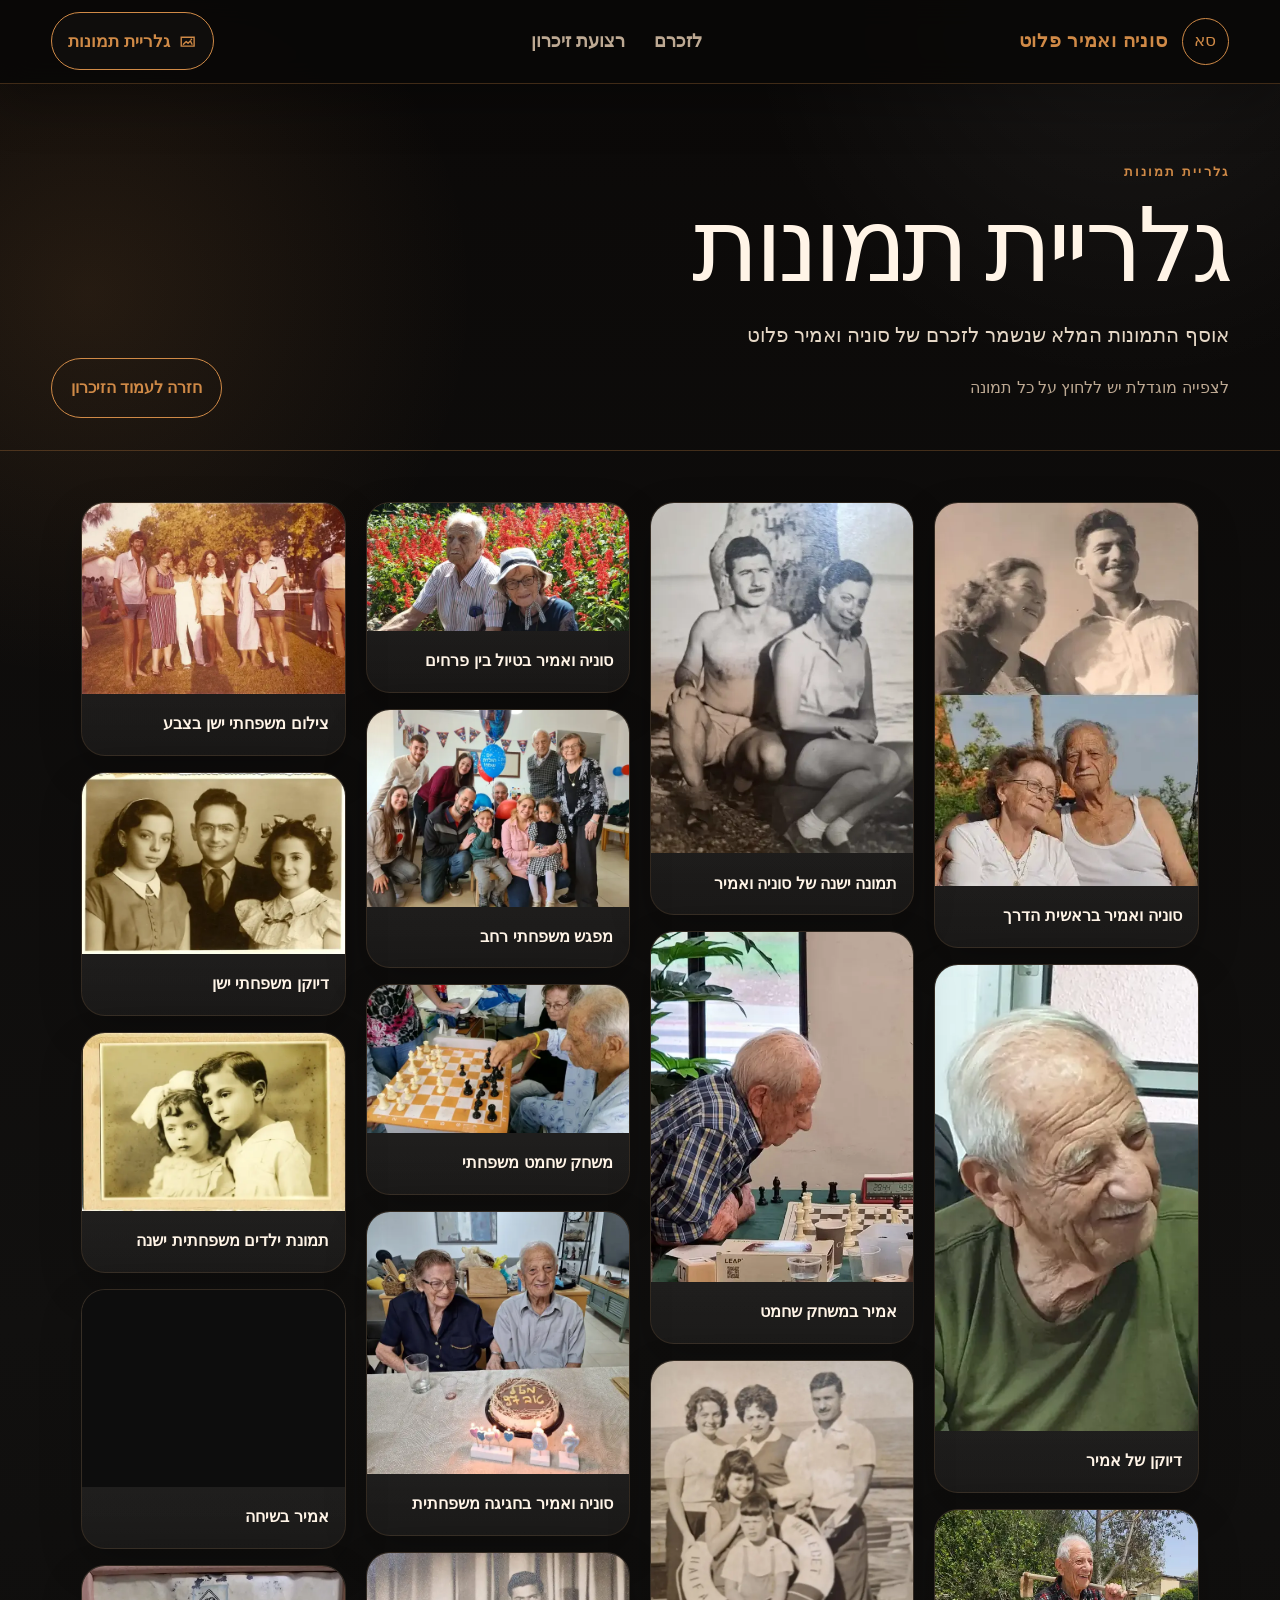
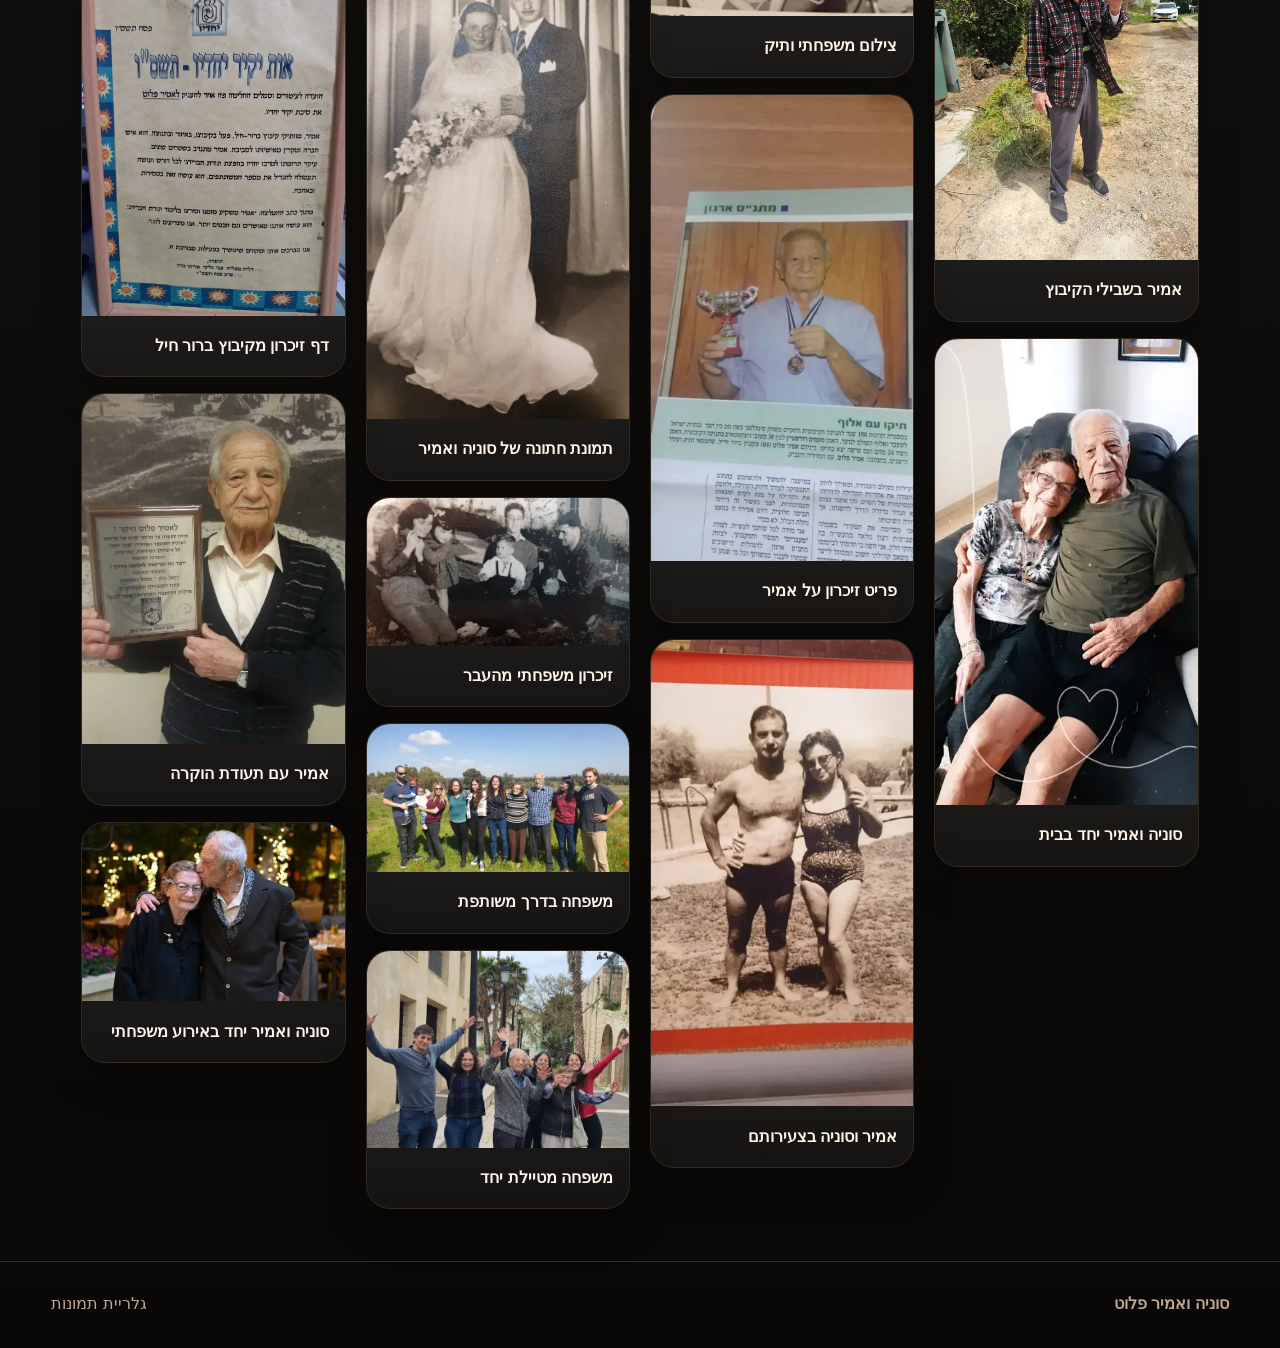
==== commit 4b726a9f: "Add files via upload" ====
--- a/gallery.html
+++ b/gallery.html
@@ -65,7 +65,7 @@
       <figure class="gallery-card memory-item refined-gallery-card" data-full="assets/shared-webp/photo-11.webp" tabindex="0" role="button" aria-label="הגדל תמונה: מפגש משפחתי רחב"><img src="assets/thumbs-webp/photo-11.webp" alt="מפגש משפחתי רחב" width="640" height="480" loading="lazy" decoding="async"/><figcaption>מפגש משפחתי רחב</figcaption></figure>
       <figure class="gallery-card memory-item refined-gallery-card" data-full="assets/shared-webp/photo-12.webp" tabindex="0" role="button" aria-label="הגדל תמונה: משחק שחמט משפחתי"><img src="assets/thumbs-webp/photo-12.webp" alt="משחק שחמט משפחתי" width="640" height="360" loading="lazy" decoding="async"/><figcaption>משחק שחמט משפחתי</figcaption></figure>
       <figure class="gallery-card memory-item refined-gallery-card" data-full="assets/shared-webp/photo-13.webp" tabindex="0" role="button" aria-label="הגדל תמונה: סוניה ואמיר בחגיגה משפחתית"><img src="assets/thumbs-webp/photo-13.webp" alt="סוניה ואמיר בחגיגה משפחתית" width="640" height="640" loading="lazy" decoding="async"/><figcaption>סוניה ואמיר בחגיגה משפחתית</figcaption></figure>
-      <figure class="gallery-card memory-item refined-gallery-card" data-full="assets/shared-webp/photo-14.webp" tabindex="0" role="button" aria-label="הגדל תמונה: תמונת חתונה של סוניה ואמיר"><img src="assets/thumbs-webp/photo-14.webp" alt="תמונת חתונה של סוניה ואמיר" width="360" height="640" loading="lazy" decoding="async"/><figcaption>תמונת חתונה של סוניה ואמיר</figcaption></figure>
+      <figure class="gallery-card memory-item refined-gallery-card fixed-wedding-photo"><img src="assets/shared-webp/photo-14.webp" alt="תמונת חתונה של סוניה ואמיר" width="619" height="1100" loading="lazy" decoding="async"/><figcaption>תמונת חתונה של סוניה ואמיר</figcaption></figure>
       <figure class="gallery-card memory-item refined-gallery-card" data-full="assets/shared-webp/photo-15.webp" tabindex="0" role="button" aria-label="הגדל תמונה: זיכרון משפחתי מהעבר"><img src="assets/thumbs-webp/photo-15.webp" alt="זיכרון משפחתי מהעבר" width="640" height="360" loading="lazy" decoding="async"/><figcaption>זיכרון משפחתי מהעבר</figcaption></figure>
       <figure class="gallery-card memory-item refined-gallery-card" data-full="assets/shared-webp/photo-16.webp" tabindex="0" role="button" aria-label="הגדל תמונה: משפחה בדרך משותפת"><img src="assets/thumbs-webp/photo-16.webp" alt="משפחה בדרך משותפת" width="640" height="360" loading="lazy" decoding="async"/><figcaption>משפחה בדרך משותפת</figcaption></figure>
       <figure class="gallery-card memory-item refined-gallery-card" data-full="assets/shared-webp/photo-17.webp" tabindex="0" role="button" aria-label="הגדל תמונה: משפחה מטיילת יחד"><img src="assets/thumbs-webp/photo-17.webp" alt="משפחה מטיילת יחד" width="640" height="480" loading="lazy" decoding="async"/><figcaption>משפחה מטיילת יחד</figcaption></figure>
--- a/assets/css/site.css
+++ b/assets/css/site.css
@@ -3538,3 +3538,26 @@
     min-block-size: 160px !important;
   }
 }
+
+
+/* Fixed wedding photo: static preview, full image visible, no click/zoom behavior */
+.final-black-page .fixed-wedding-photo,
+.gallery-card.fixed-wedding-photo {
+  cursor: default !important;
+}
+
+.final-black-page .fixed-wedding-photo img,
+.gallery-card.fixed-wedding-photo img,
+.refined-gallery-card.fixed-wedding-photo img {
+  object-fit: contain !important;
+  object-position: center top !important;
+}
+
+.gallery-card.fixed-wedding-photo:hover {
+  transform: none !important;
+}
+
+.gallery-card.fixed-wedding-photo:hover img,
+.final-black-page .fixed-wedding-photo:hover img {
+  transform: none !important;
+}
